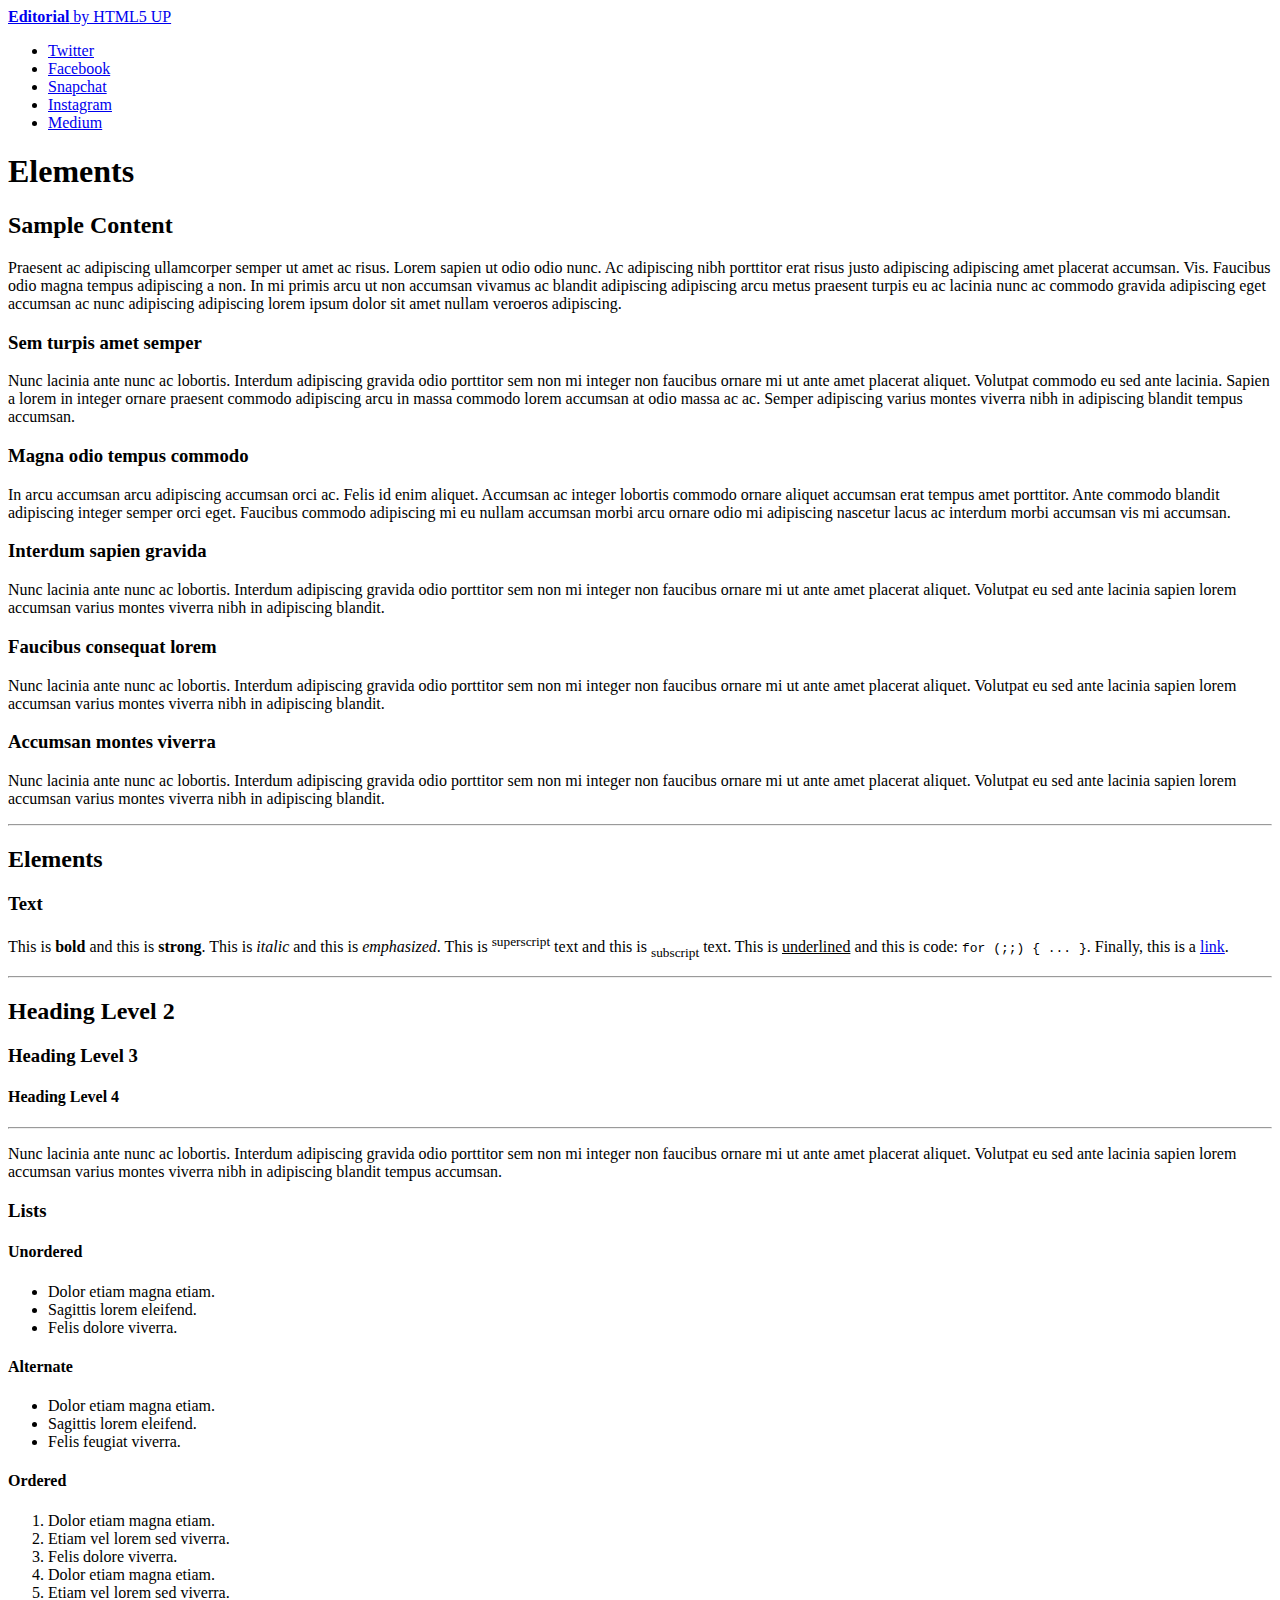
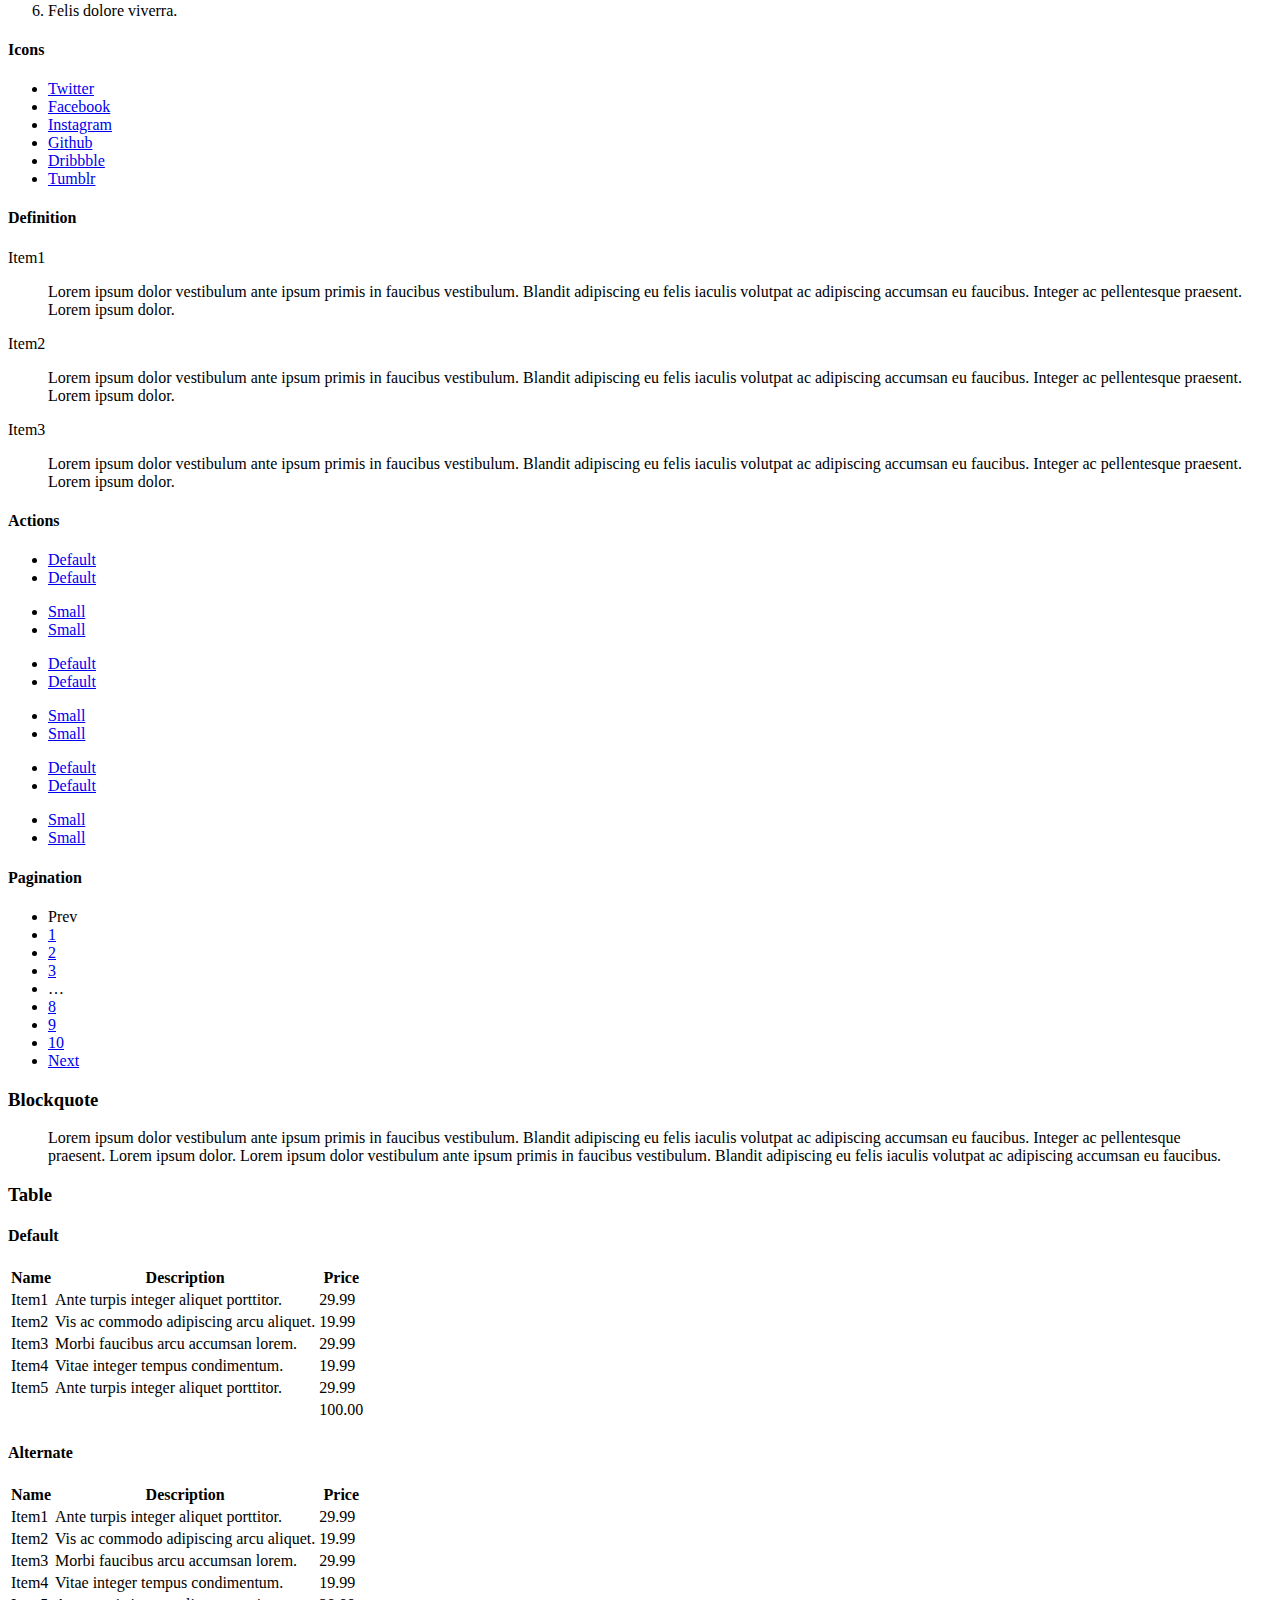
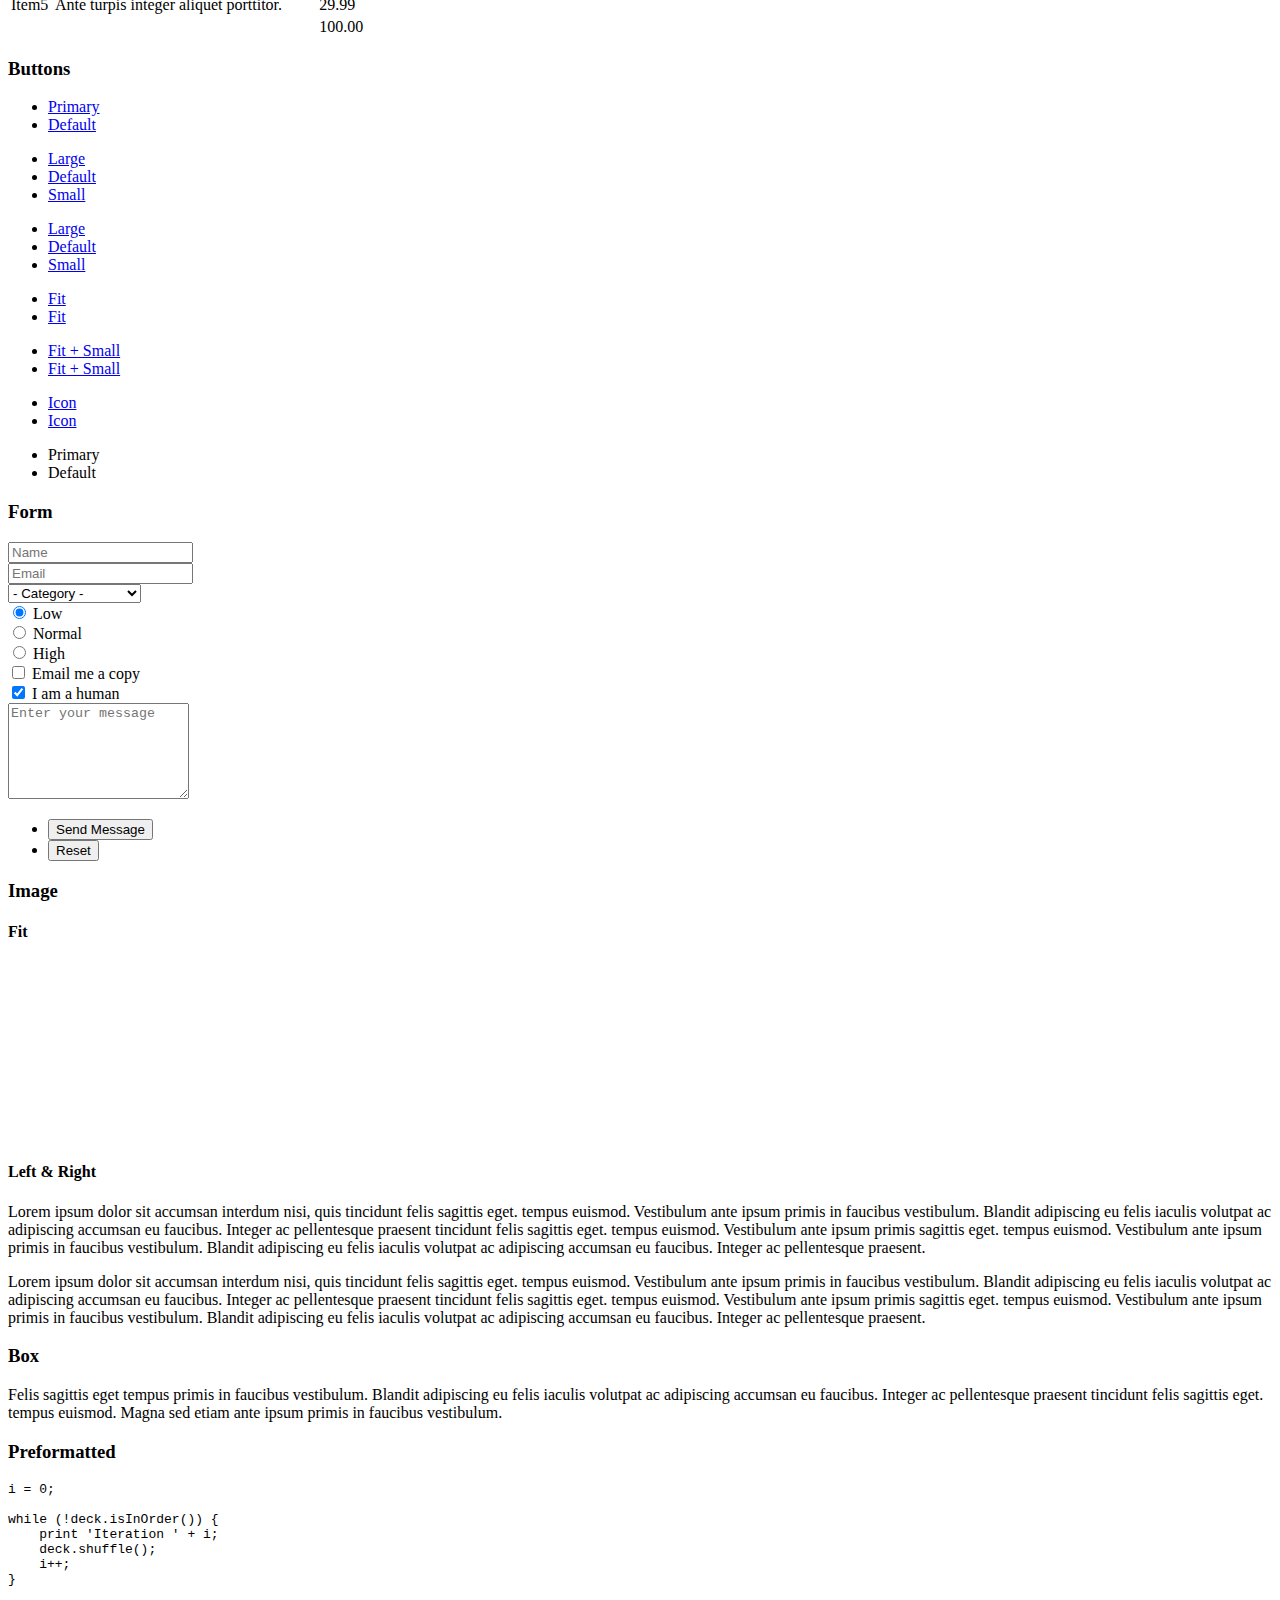
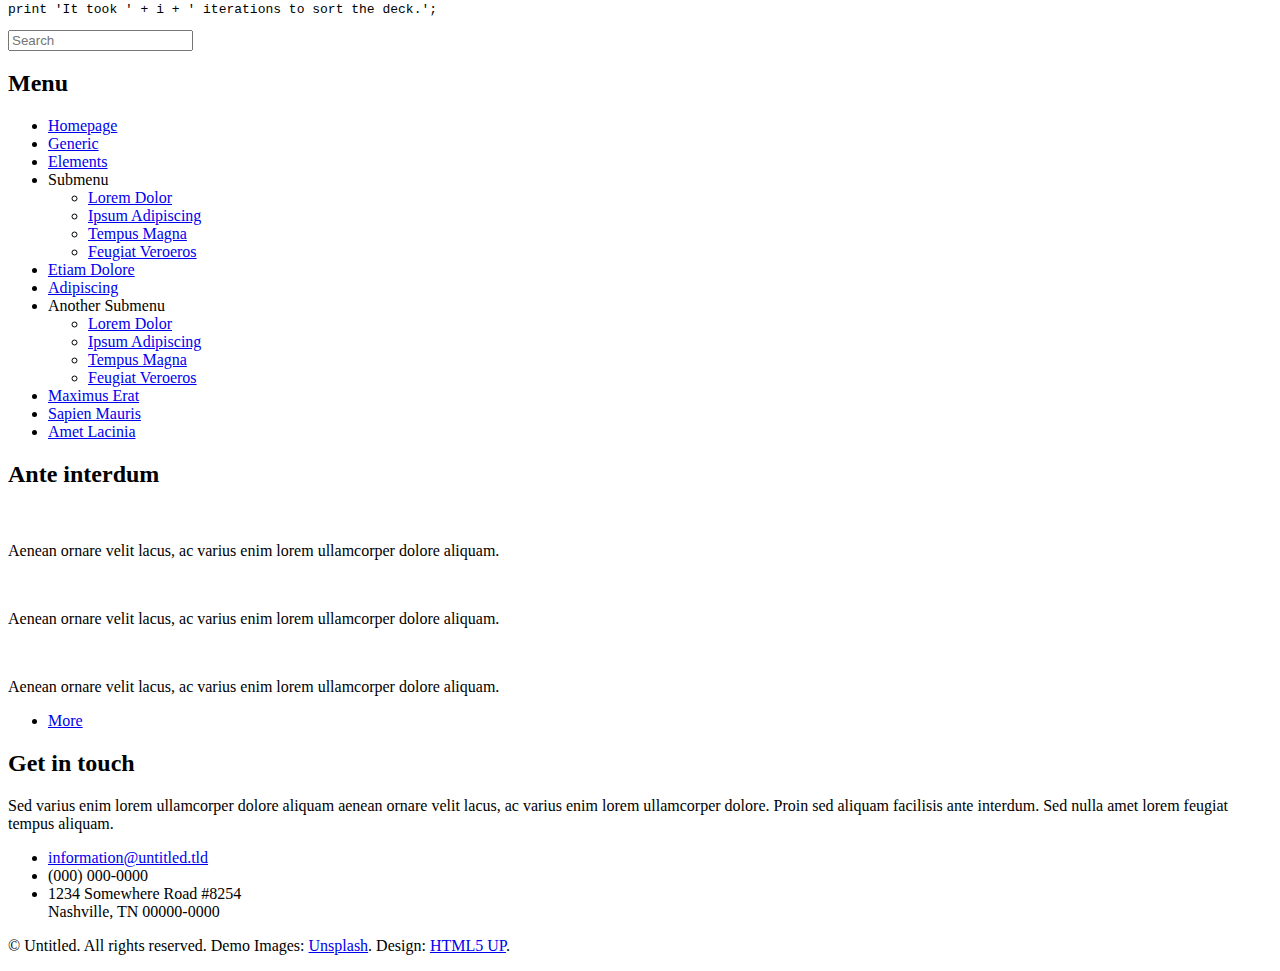
==== elements.html @ 97babd7b "Add files via upload" ====
<!DOCTYPE HTML>
<!--
	Editorial by HTML5 UP
	html5up.net | @ajlkn
	Free for personal and commercial use under the CCA 3.0 license (html5up.net/license)
-->
<html>
	<head>
		<title>Elements - Editorial by HTML5 UP</title>
		<meta charset="utf-8" />
		<meta name="viewport" content="width=device-width, initial-scale=1, user-scalable=no" />
		<link rel="stylesheet" href="assets/css/main.css" />
	</head>
	<body class="is-preload">

		<!-- Wrapper -->
			<div id="wrapper">

				<!-- Main -->
					<div id="main">
						<div class="inner">

							<!-- Header -->
								<header id="header">
									<a href="index.html" class="logo"><strong>Editorial</strong> by HTML5 UP</a>
									<ul class="icons">
										<li><a href="#" class="icon brands fa-twitter"><span class="label">Twitter</span></a></li>
										<li><a href="#" class="icon brands fa-facebook-f"><span class="label">Facebook</span></a></li>
										<li><a href="#" class="icon brands fa-snapchat-ghost"><span class="label">Snapchat</span></a></li>
										<li><a href="#" class="icon brands fa-instagram"><span class="label">Instagram</span></a></li>
										<li><a href="#" class="icon brands fa-medium-m"><span class="label">Medium</span></a></li>
									</ul>
								</header>

							<!-- Content -->
								<section>
									<header class="main">
										<h1>Elements</h1>
									</header>

									<!-- Content -->
										<h2 id="content">Sample Content</h2>
										<p>Praesent ac adipiscing ullamcorper semper ut amet ac risus. Lorem sapien ut odio odio nunc. Ac adipiscing nibh porttitor erat risus justo adipiscing adipiscing amet placerat accumsan. Vis. Faucibus odio magna tempus adipiscing a non. In mi primis arcu ut non accumsan vivamus ac blandit adipiscing adipiscing arcu metus praesent turpis eu ac lacinia nunc ac commodo gravida adipiscing eget accumsan ac nunc adipiscing adipiscing lorem ipsum dolor sit amet nullam veroeros adipiscing.</p>
										<div class="row">
											<div class="col-6 col-12-small">
												<h3>Sem turpis amet semper</h3>
												<p>Nunc lacinia ante nunc ac lobortis. Interdum adipiscing gravida odio porttitor sem non mi integer non faucibus ornare mi ut ante amet placerat aliquet. Volutpat commodo eu sed ante lacinia. Sapien a lorem in integer ornare praesent commodo adipiscing arcu in massa commodo lorem accumsan at odio massa ac ac. Semper adipiscing varius montes viverra nibh in adipiscing blandit tempus accumsan.</p>
											</div>
											<div class="col-6 col-12-small">
												<h3>Magna odio tempus commodo</h3>
												<p>In arcu accumsan arcu adipiscing accumsan orci ac. Felis id enim aliquet. Accumsan ac integer lobortis commodo ornare aliquet accumsan erat tempus amet porttitor. Ante commodo blandit adipiscing integer semper orci eget. Faucibus commodo adipiscing mi eu nullam accumsan morbi arcu ornare odio mi adipiscing nascetur lacus ac interdum morbi accumsan vis mi accumsan.</p>
											</div>
											<!-- Break -->
											<div class="col-4 col-12-medium">
												<h3>Interdum sapien gravida</h3>
												<p>Nunc lacinia ante nunc ac lobortis. Interdum adipiscing gravida odio porttitor sem non mi integer non faucibus ornare mi ut ante amet placerat aliquet. Volutpat eu sed ante lacinia sapien lorem accumsan varius montes viverra nibh in adipiscing blandit.</p>
											</div>
											<div class="col-4 col-12-medium">
												<h3>Faucibus consequat lorem</h3>
												<p>Nunc lacinia ante nunc ac lobortis. Interdum adipiscing gravida odio porttitor sem non mi integer non faucibus ornare mi ut ante amet placerat aliquet. Volutpat eu sed ante lacinia sapien lorem accumsan varius montes viverra nibh in adipiscing blandit.</p>
											</div>
											<div class="col-4 col-12-medium">
												<h3>Accumsan montes viverra</h3>
												<p>Nunc lacinia ante nunc ac lobortis. Interdum adipiscing gravida odio porttitor sem non mi integer non faucibus ornare mi ut ante amet placerat aliquet. Volutpat eu sed ante lacinia sapien lorem accumsan varius montes viverra nibh in adipiscing blandit.</p>
											</div>
										</div>

									<hr class="major" />

									<!-- Elements -->
										<h2 id="elements">Elements</h2>
										<div class="row gtr-200">
											<div class="col-6 col-12-medium">

												<!-- Text stuff -->
													<h3>Text</h3>
													<p>This is <b>bold</b> and this is <strong>strong</strong>. This is <i>italic</i> and this is <em>emphasized</em>.
													This is <sup>superscript</sup> text and this is <sub>subscript</sub> text.
													This is <u>underlined</u> and this is code: <code>for (;;) { ... }</code>.
													Finally, this is a <a href="#">link</a>.</p>
													<hr />
													<h2>Heading Level 2</h2>
													<h3>Heading Level 3</h3>
													<h4>Heading Level 4</h4>
													<hr />
													<p>Nunc lacinia ante nunc ac lobortis. Interdum adipiscing gravida odio porttitor sem non mi integer non faucibus ornare mi ut ante amet placerat aliquet. Volutpat eu sed ante lacinia sapien lorem accumsan varius montes viverra nibh in adipiscing blandit tempus accumsan.</p>

												<!-- Lists -->
													<h3>Lists</h3>
													<div class="row">
														<div class="col-6 col-12-small">

															<h4>Unordered</h4>
															<ul>
																<li>Dolor etiam magna etiam.</li>
																<li>Sagittis lorem eleifend.</li>
																<li>Felis dolore viverra.</li>
															</ul>

															<h4>Alternate</h4>
															<ul class="alt">
																<li>Dolor etiam magna etiam.</li>
																<li>Sagittis lorem eleifend.</li>
																<li>Felis feugiat viverra.</li>
															</ul>

														</div>
														<div class="col-6 col-12-small">

															<h4>Ordered</h4>
															<ol>
																<li>Dolor etiam magna etiam.</li>
																<li>Etiam vel lorem sed viverra.</li>
																<li>Felis dolore viverra.</li>
																<li>Dolor etiam magna etiam.</li>
																<li>Etiam vel lorem sed viverra.</li>
																<li>Felis dolore viverra.</li>
															</ol>

															<h4>Icons</h4>
															<ul class="icons">
																<li><a href="#" class="icon brands fa-twitter"><span class="label">Twitter</span></a></li>
																<li><a href="#" class="icon brands fa-facebook-f"><span class="label">Facebook</span></a></li>
																<li><a href="#" class="icon brands fa-instagram"><span class="label">Instagram</span></a></li>
																<li><a href="#" class="icon brands fa-github"><span class="label">Github</span></a></li>
																<li><a href="#" class="icon brands fa-dribbble"><span class="label">Dribbble</span></a></li>
																<li><a href="#" class="icon brands fa-tumblr"><span class="label">Tumblr</span></a></li>
															</ul>

														</div>
													</div>
													<h4>Definition</h4>
													<dl>
														<dt>Item1</dt>
														<dd>
															<p>Lorem ipsum dolor vestibulum ante ipsum primis in faucibus vestibulum. Blandit adipiscing eu felis iaculis volutpat ac adipiscing accumsan eu faucibus. Integer ac pellentesque praesent. Lorem ipsum dolor.</p>
														</dd>
														<dt>Item2</dt>
														<dd>
															<p>Lorem ipsum dolor vestibulum ante ipsum primis in faucibus vestibulum. Blandit adipiscing eu felis iaculis volutpat ac adipiscing accumsan eu faucibus. Integer ac pellentesque praesent. Lorem ipsum dolor.</p>
														</dd>
														<dt>Item3</dt>
														<dd>
															<p>Lorem ipsum dolor vestibulum ante ipsum primis in faucibus vestibulum. Blandit adipiscing eu felis iaculis volutpat ac adipiscing accumsan eu faucibus. Integer ac pellentesque praesent. Lorem ipsum dolor.</p>
														</dd>
													</dl>

													<h4>Actions</h4>
													<ul class="actions">
														<li><a href="#" class="button primary">Default</a></li>
														<li><a href="#" class="button">Default</a></li>
													</ul>
													<ul class="actions small">
														<li><a href="#" class="button primary small">Small</a></li>
														<li><a href="#" class="button small">Small</a></li>
													</ul>
													<div class="row">
														<div class="col-6 col-12-small">
															<ul class="actions stacked">
																<li><a href="#" class="button primary">Default</a></li>
																<li><a href="#" class="button">Default</a></li>
															</ul>
														</div>
														<div class="col-6 col-12-small">
															<ul class="actions stacked">
																<li><a href="#" class="button primary small">Small</a></li>
																<li><a href="#" class="button small">Small</a></li>
															</ul>
														</div>
														<div class="col-6 col-12-small">
															<ul class="actions stacked">
																<li><a href="#" class="button primary fit">Default</a></li>
																<li><a href="#" class="button fit">Default</a></li>
															</ul>
														</div>
														<div class="col-6 col-12-small">
															<ul class="actions stacked">
																<li><a href="#" class="button primary small fit">Small</a></li>
																<li><a href="#" class="button small fit">Small</a></li>
															</ul>
														</div>
													</div>

													<h4>Pagination</h4>
													<ul class="pagination">
														<li><span class="button disabled">Prev</span></li>
														<li><a href="#" class="page active">1</a></li>
														<li><a href="#" class="page">2</a></li>
														<li><a href="#" class="page">3</a></li>
														<li><span>&hellip;</span></li>
														<li><a href="#" class="page">8</a></li>
														<li><a href="#" class="page">9</a></li>
														<li><a href="#" class="page">10</a></li>
														<li><a href="#" class="button">Next</a></li>
													</ul>

												<!-- Blockquote -->
													<h3>Blockquote</h3>
													<blockquote>Lorem ipsum dolor vestibulum ante ipsum primis in faucibus vestibulum. Blandit adipiscing eu felis iaculis volutpat ac adipiscing accumsan eu faucibus. Integer ac pellentesque praesent. Lorem ipsum dolor. Lorem ipsum dolor vestibulum ante ipsum primis in faucibus vestibulum. Blandit adipiscing eu felis iaculis volutpat ac adipiscing accumsan eu faucibus.</blockquote>

												<!-- Table -->
													<h3>Table</h3>

													<h4>Default</h4>
													<div class="table-wrapper">
														<table>
															<thead>
																<tr>
																	<th>Name</th>
																	<th>Description</th>
																	<th>Price</th>
																</tr>
															</thead>
															<tbody>
																<tr>
																	<td>Item1</td>
																	<td>Ante turpis integer aliquet porttitor.</td>
																	<td>29.99</td>
																</tr>
																<tr>
																	<td>Item2</td>
																	<td>Vis ac commodo adipiscing arcu aliquet.</td>
																	<td>19.99</td>
																</tr>
																<tr>
																	<td>Item3</td>
																	<td> Morbi faucibus arcu accumsan lorem.</td>
																	<td>29.99</td>
																</tr>
																<tr>
																	<td>Item4</td>
																	<td>Vitae integer tempus condimentum.</td>
																	<td>19.99</td>
																</tr>
																<tr>
																	<td>Item5</td>
																	<td>Ante turpis integer aliquet porttitor.</td>
																	<td>29.99</td>
																</tr>
															</tbody>
															<tfoot>
																<tr>
																	<td colspan="2"></td>
																	<td>100.00</td>
																</tr>
															</tfoot>
														</table>
													</div>

													<h4>Alternate</h4>
													<div class="table-wrapper">
														<table class="alt">
															<thead>
																<tr>
																	<th>Name</th>
																	<th>Description</th>
																	<th>Price</th>
																</tr>
															</thead>
															<tbody>
																<tr>
																	<td>Item1</td>
																	<td>Ante turpis integer aliquet porttitor.</td>
																	<td>29.99</td>
																</tr>
																<tr>
																	<td>Item2</td>
																	<td>Vis ac commodo adipiscing arcu aliquet.</td>
																	<td>19.99</td>
																</tr>
																<tr>
																	<td>Item3</td>
																	<td> Morbi faucibus arcu accumsan lorem.</td>
																	<td>29.99</td>
																</tr>
																<tr>
																	<td>Item4</td>
																	<td>Vitae integer tempus condimentum.</td>
																	<td>19.99</td>
																</tr>
																<tr>
																	<td>Item5</td>
																	<td>Ante turpis integer aliquet porttitor.</td>
																	<td>29.99</td>
																</tr>
															</tbody>
															<tfoot>
																<tr>
																	<td colspan="2"></td>
																	<td>100.00</td>
																</tr>
															</tfoot>
														</table>
													</div>

											</div>
											<div class="col-6 col-12-medium">

												<!-- Buttons -->
													<h3>Buttons</h3>
													<ul class="actions">
														<li><a href="#" class="button primary">Primary</a></li>
														<li><a href="#" class="button">Default</a></li>
													</ul>
													<ul class="actions">
														<li><a href="#" class="button large">Large</a></li>
														<li><a href="#" class="button">Default</a></li>
														<li><a href="#" class="button small">Small</a></li>
													</ul>
													<ul class="actions">
														<li><a href="#" class="button primary large">Large</a></li>
														<li><a href="#" class="button primary">Default</a></li>
														<li><a href="#" class="button primary small">Small</a></li>
													</ul>
													<ul class="actions fit">
														<li><a href="#" class="button primary fit">Fit</a></li>
														<li><a href="#" class="button fit">Fit</a></li>
													</ul>
													<ul class="actions fit small">
														<li><a href="#" class="button primary fit small">Fit + Small</a></li>
														<li><a href="#" class="button fit small">Fit + Small</a></li>
													</ul>
													<ul class="actions">
														<li><a href="#" class="button primary icon solid fa-search">Icon</a></li>
														<li><a href="#" class="button icon solid fa-download">Icon</a></li>
													</ul>
													<ul class="actions">
														<li><span class="button primary disabled">Primary</span></li>
														<li><span class="button disabled">Default</span></li>
													</ul>

												<!-- Form -->
													<h3>Form</h3>

													<form method="post" action="#">
														<div class="row gtr-uniform">
															<div class="col-6 col-12-xsmall">
																<input type="text" name="demo-name" id="demo-name" value="" placeholder="Name" />
															</div>
															<div class="col-6 col-12-xsmall">
																<input type="email" name="demo-email" id="demo-email" value="" placeholder="Email" />
															</div>
															<!-- Break -->
															<div class="col-12">
																<select name="demo-category" id="demo-category">
																	<option value="">- Category -</option>
																	<option value="1">Manufacturing</option>
																	<option value="1">Shipping</option>
																	<option value="1">Administration</option>
																	<option value="1">Human Resources</option>
																</select>
															</div>
															<!-- Break -->
															<div class="col-4 col-12-small">
																<input type="radio" id="demo-priority-low" name="demo-priority" checked>
																<label for="demo-priority-low">Low</label>
															</div>
															<div class="col-4 col-12-small">
																<input type="radio" id="demo-priority-normal" name="demo-priority">
																<label for="demo-priority-normal">Normal</label>
															</div>
															<div class="col-4 col-12-small">
																<input type="radio" id="demo-priority-high" name="demo-priority">
																<label for="demo-priority-high">High</label>
															</div>
															<!-- Break -->
															<div class="col-6 col-12-small">
																<input type="checkbox" id="demo-copy" name="demo-copy">
																<label for="demo-copy">Email me a copy</label>
															</div>
															<div class="col-6 col-12-small">
																<input type="checkbox" id="demo-human" name="demo-human" checked>
																<label for="demo-human">I am a human</label>
															</div>
															<!-- Break -->
															<div class="col-12">
																<textarea name="demo-message" id="demo-message" placeholder="Enter your message" rows="6"></textarea>
															</div>
															<!-- Break -->
															<div class="col-12">
																<ul class="actions">
																	<li><input type="submit" value="Send Message" class="primary" /></li>
																	<li><input type="reset" value="Reset" /></li>
																</ul>
															</div>
														</div>
													</form>

												<!-- Image -->
													<h3>Image</h3>

													<h4>Fit</h4>
													<span class="image fit"><img src="images/pic11.jpg" alt="" /></span>
													<div class="box alt">
														<div class="row gtr-50 gtr-uniform">
															<div class="col-4"><span class="image fit"><img src="images/pic01.jpg" alt="" /></span></div>
															<div class="col-4"><span class="image fit"><img src="images/pic02.jpg" alt="" /></span></div>
															<div class="col-4"><span class="image fit"><img src="images/pic03.jpg" alt="" /></span></div>
															<!-- Break -->
															<div class="col-4"><span class="image fit"><img src="images/pic03.jpg" alt="" /></span></div>
															<div class="col-4"><span class="image fit"><img src="images/pic01.jpg" alt="" /></span></div>
															<div class="col-4"><span class="image fit"><img src="images/pic02.jpg" alt="" /></span></div>
															<!-- Break -->
															<div class="col-4"><span class="image fit"><img src="images/pic02.jpg" alt="" /></span></div>
															<div class="col-4"><span class="image fit"><img src="images/pic03.jpg" alt="" /></span></div>
															<div class="col-4"><span class="image fit"><img src="images/pic01.jpg" alt="" /></span></div>
														</div>
													</div>

													<h4>Left &amp; Right</h4>
													<p><span class="image left"><img src="images/pic01.jpg" alt="" /></span>Lorem ipsum dolor sit accumsan interdum nisi, quis tincidunt felis sagittis eget. tempus euismod. Vestibulum ante ipsum primis in faucibus vestibulum. Blandit adipiscing eu felis iaculis volutpat ac adipiscing accumsan eu faucibus. Integer ac pellentesque praesent tincidunt felis sagittis eget. tempus euismod. Vestibulum ante ipsum primis sagittis eget. tempus euismod. Vestibulum ante ipsum primis in faucibus vestibulum. Blandit adipiscing eu felis iaculis volutpat ac adipiscing accumsan eu faucibus. Integer ac pellentesque praesent.</p>
													<p><span class="image right"><img src="images/pic02.jpg" alt="" /></span>Lorem ipsum dolor sit accumsan interdum nisi, quis tincidunt felis sagittis eget. tempus euismod. Vestibulum ante ipsum primis in faucibus vestibulum. Blandit adipiscing eu felis iaculis volutpat ac adipiscing accumsan eu faucibus. Integer ac pellentesque praesent tincidunt felis sagittis eget. tempus euismod. Vestibulum ante ipsum primis sagittis eget. tempus euismod. Vestibulum ante ipsum primis in faucibus vestibulum. Blandit adipiscing eu felis iaculis volutpat ac adipiscing accumsan eu faucibus. Integer ac pellentesque praesent.</p>

												<!-- Box -->
													<h3>Box</h3>
													<div class="box">
														<p>Felis sagittis eget tempus primis in faucibus vestibulum. Blandit adipiscing eu felis iaculis volutpat ac adipiscing accumsan eu faucibus. Integer ac pellentesque praesent tincidunt felis sagittis eget. tempus euismod. Magna sed etiam ante ipsum primis in faucibus vestibulum.</p>
													</div>

												<!-- Preformatted Code -->
													<h3>Preformatted</h3>
													<pre><code>i = 0;

while (!deck.isInOrder()) {
    print 'Iteration ' + i;
    deck.shuffle();
    i++;
}

print 'It took ' + i + ' iterations to sort the deck.';
</code></pre>

											</div>
										</div>

								</section>

						</div>
					</div>

				<!-- Sidebar -->
					<div id="sidebar">
						<div class="inner">

							<!-- Search -->
								<section id="search" class="alt">
									<form method="post" action="#">
										<input type="text" name="query" id="query" placeholder="Search" />
									</form>
								</section>

							<!-- Menu -->
								<nav id="menu">
									<header class="major">
										<h2>Menu</h2>
									</header>
									<ul>
										<li><a href="index.html">Homepage</a></li>
										<li><a href="generic.html">Generic</a></li>
										<li><a href="elements.html">Elements</a></li>
										<li>
											<span class="opener">Submenu</span>
											<ul>
												<li><a href="#">Lorem Dolor</a></li>
												<li><a href="#">Ipsum Adipiscing</a></li>
												<li><a href="#">Tempus Magna</a></li>
												<li><a href="#">Feugiat Veroeros</a></li>
											</ul>
										</li>
										<li><a href="#">Etiam Dolore</a></li>
										<li><a href="#">Adipiscing</a></li>
										<li>
											<span class="opener">Another Submenu</span>
											<ul>
												<li><a href="#">Lorem Dolor</a></li>
												<li><a href="#">Ipsum Adipiscing</a></li>
												<li><a href="#">Tempus Magna</a></li>
												<li><a href="#">Feugiat Veroeros</a></li>
											</ul>
										</li>
										<li><a href="#">Maximus Erat</a></li>
										<li><a href="#">Sapien Mauris</a></li>
										<li><a href="#">Amet Lacinia</a></li>
									</ul>
								</nav>

							<!-- Section -->
								<section>
									<header class="major">
										<h2>Ante interdum</h2>
									</header>
									<div class="mini-posts">
										<article>
											<a href="#" class="image"><img src="images/pic07.jpg" alt="" /></a>
											<p>Aenean ornare velit lacus, ac varius enim lorem ullamcorper dolore aliquam.</p>
										</article>
										<article>
											<a href="#" class="image"><img src="images/pic08.jpg" alt="" /></a>
											<p>Aenean ornare velit lacus, ac varius enim lorem ullamcorper dolore aliquam.</p>
										</article>
										<article>
											<a href="#" class="image"><img src="images/pic09.jpg" alt="" /></a>
											<p>Aenean ornare velit lacus, ac varius enim lorem ullamcorper dolore aliquam.</p>
										</article>
									</div>
									<ul class="actions">
										<li><a href="#" class="button">More</a></li>
									</ul>
								</section>

							<!-- Section -->
								<section>
									<header class="major">
										<h2>Get in touch</h2>
									</header>
									<p>Sed varius enim lorem ullamcorper dolore aliquam aenean ornare velit lacus, ac varius enim lorem ullamcorper dolore. Proin sed aliquam facilisis ante interdum. Sed nulla amet lorem feugiat tempus aliquam.</p>
									<ul class="contact">
										<li class="icon solid fa-envelope"><a href="#">information@untitled.tld</a></li>
										<li class="icon solid fa-phone">(000) 000-0000</li>
										<li class="icon solid fa-home">1234 Somewhere Road #8254<br />
										Nashville, TN 00000-0000</li>
									</ul>
								</section>

							<!-- Footer -->
								<footer id="footer">
									<p class="copyright">&copy; Untitled. All rights reserved. Demo Images: <a href="https://unsplash.com">Unsplash</a>. Design: <a href="https://html5up.net">HTML5 UP</a>.</p>
								</footer>

						</div>
					</div>

			</div>

		<!-- Scripts -->
			<script src="assets/js/jquery.min.js"></script>
			<script src="assets/js/browser.min.js"></script>
			<script src="assets/js/breakpoints.min.js"></script>
			<script src="assets/js/util.js"></script>
			<script src="assets/js/main.js"></script>

	</body>
</html>
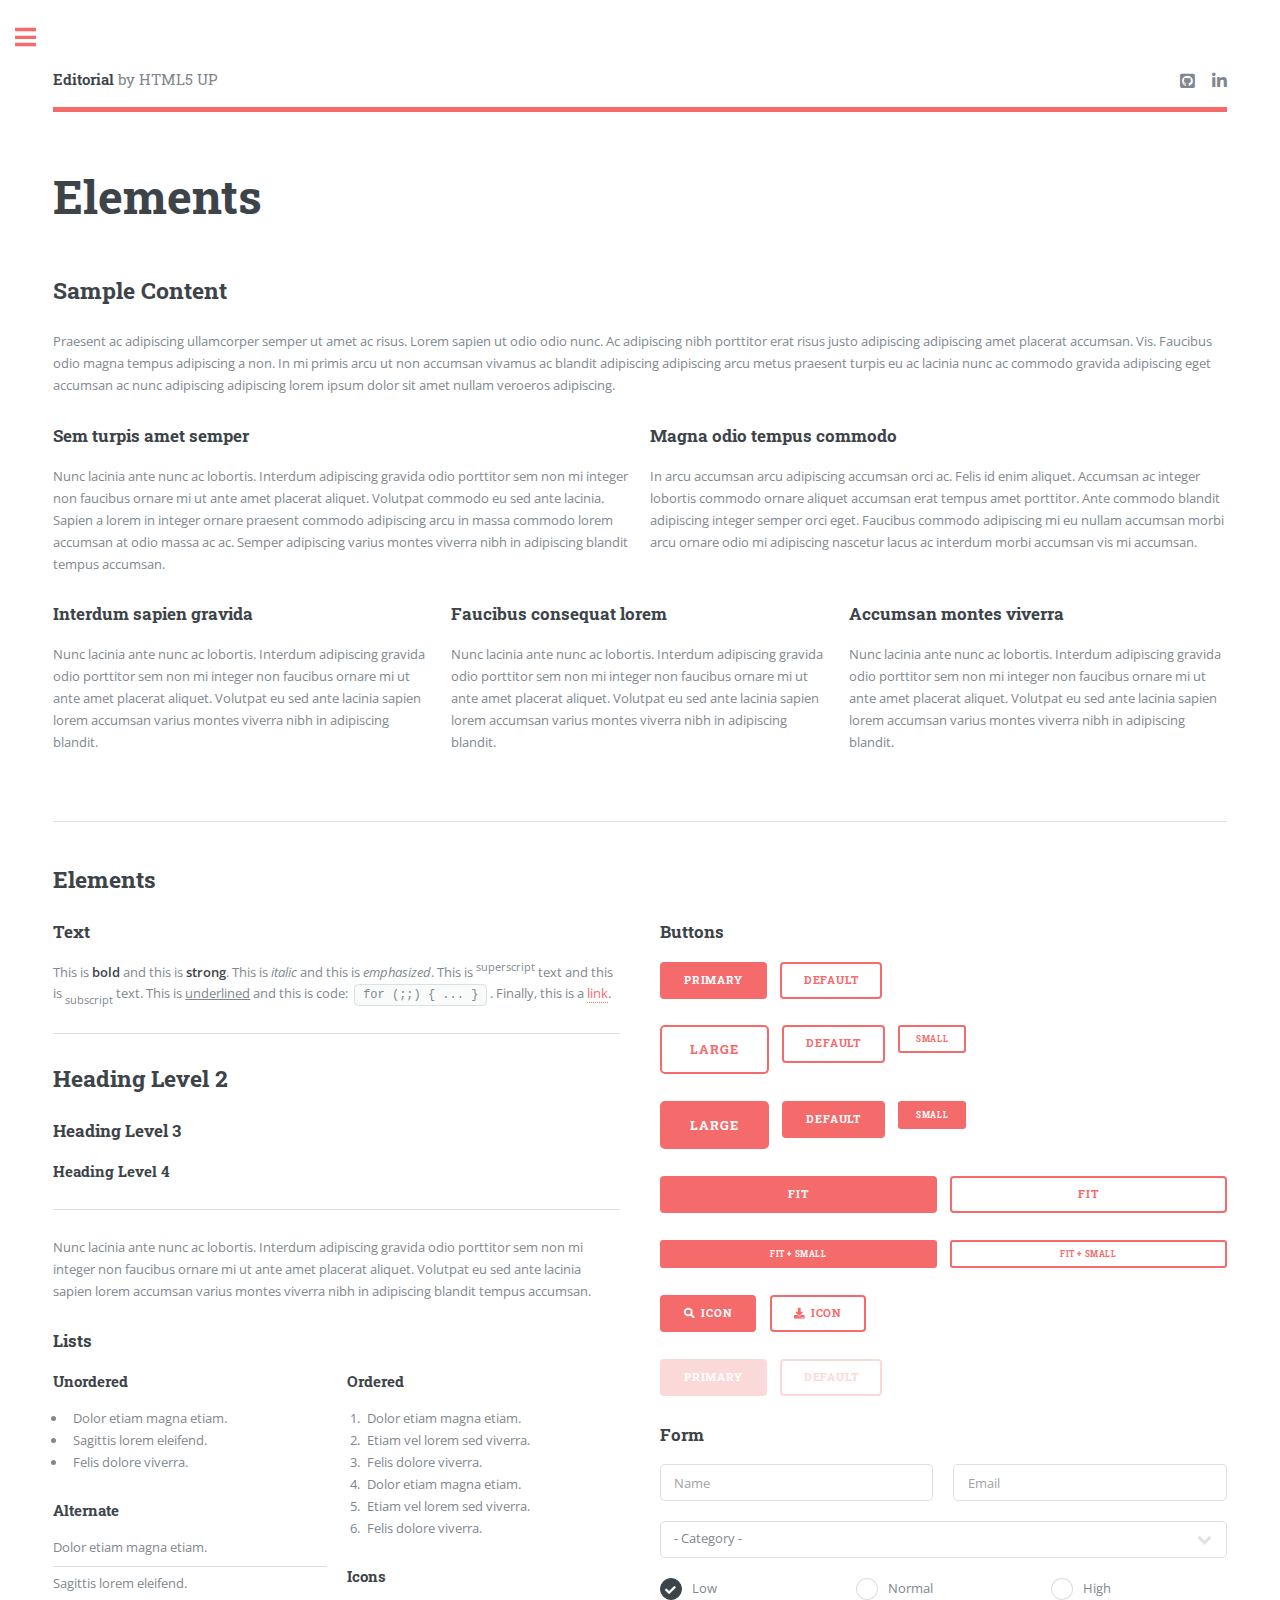
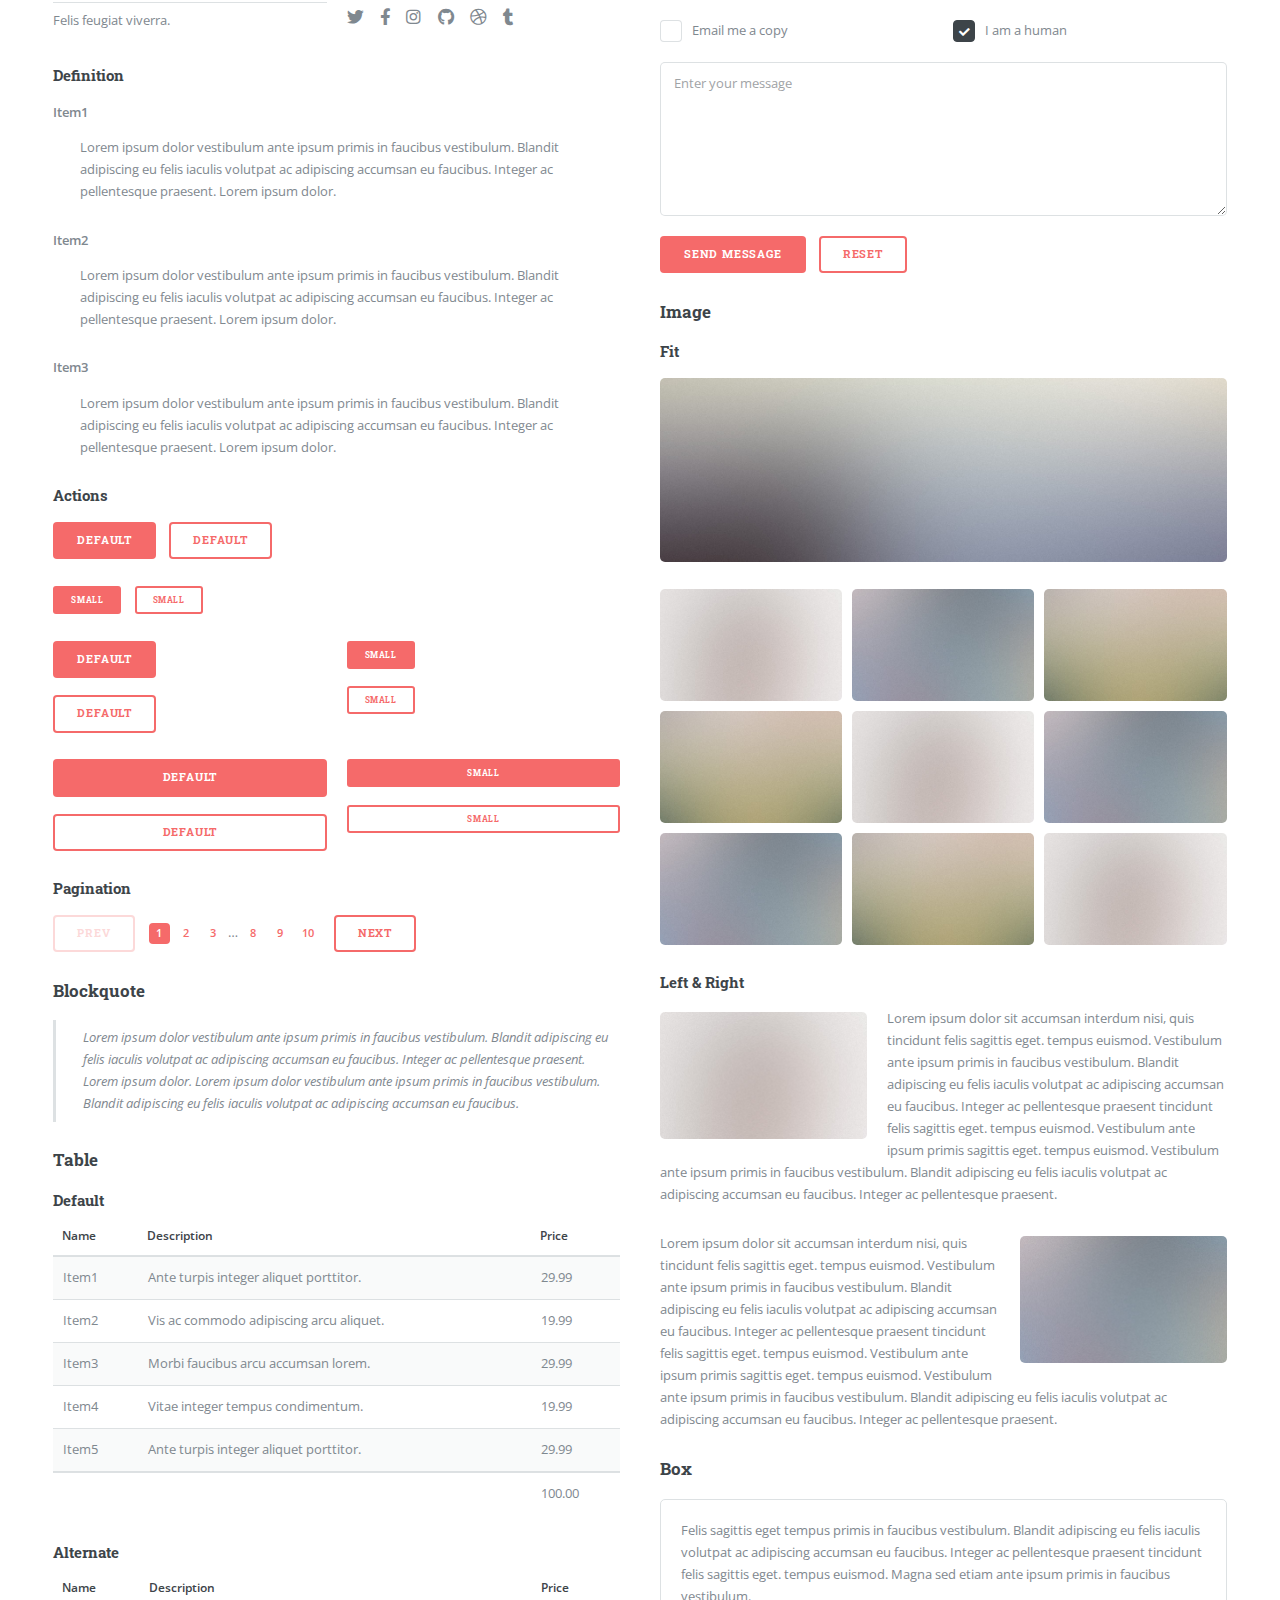
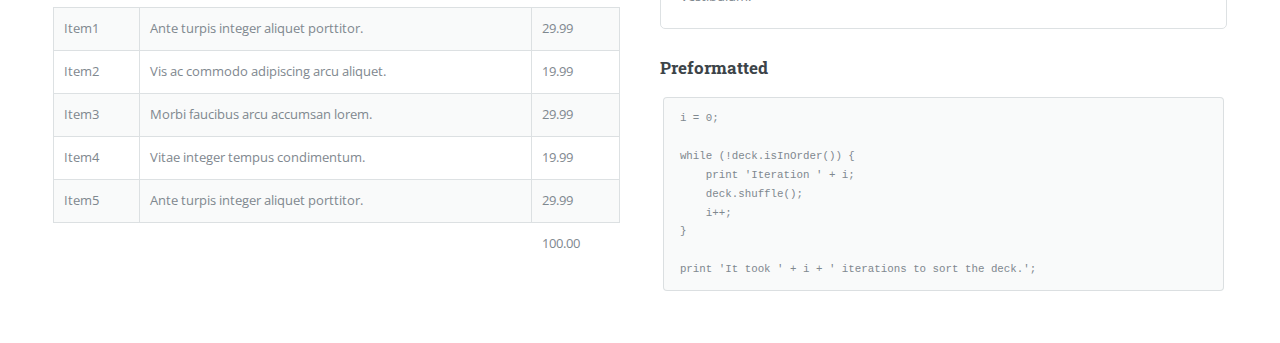
==== commit 12ebeb76: "Update portfolio - add pic, add projects" ====
--- a/elements.html
+++ b/elements.html
@@ -24,11 +24,13 @@
 								<header id="header">
 									<a href="index.html" class="logo"><strong>Editorial</strong> by HTML5 UP</a>
 									<ul class="icons">
-										<li><a href="#" class="icon brands fa-twitter"><span class="label">Twitter</span></a></li>
-										<li><a href="#" class="icon brands fa-facebook-f"><span class="label">Facebook</span></a></li>
-										<li><a href="#" class="icon brands fa-snapchat-ghost"><span class="label">Snapchat</span></a></li>
-										<li><a href="#" class="icon brands fa-instagram"><span class="label">Instagram</span></a></li>
-										<li><a href="#" class="icon brands fa-medium-m"><span class="label">Medium</span></a></li>
+										<!-- <li><a href="#" class="icon brands fa-twitter"><span class="label">Twitter</span></a></li> -->
+										<!-- <li><a href="#" class="icon brands fa-facebook-f"><span class="label">Facebook</span></a></li> -->
+										<!-- <li><a href="#" class="icon brands fa-snapchat-ghost"><span class="label">Snapchat</span></a></li> -->
+										<!-- <li><a href="#" class="icon brands fa-instagram"><span class="label">Instagram</span></a></li> -->
+										<li><a href="https://github.com/nikitachaudharicodes" class="icon brands fa-github-square"><span class="label">Github</span></a></li>
+										<li><a href="https://www.linkedin.com/in/nikotscha/" class="icon brands fa-linkedin-in"><span class="label">Linkedin</span></a></li>
+
 									</ul>
 								</header>
 
--- a/assets/css/main.css
+++ b/assets/css/main.css
@@ -0,0 +1,2274 @@
+@import url(fontawesome-all.min.css);
+@import url("https://fonts.googleapis.com/css?family=Open+Sans:400,600,400italic,600italic|Roboto+Slab:400,700");
+/*
+	Editorial by HTML5 UP
+	html5up.net | @ajlkn
+	Free for personal and commercial use under the CCA 3.0 license (html5up.net/license)
+*/
+html, body, div, span, applet, object,
+iframe, h1, h2, h3, h4, h5, h6, p, blockquote,
+pre, a, abbr, acronym, address, big, cite,
+code, del, dfn, em, img, ins, kbd, q, s, samp,
+small, strike, strong, sub, sup, tt, var, b,
+u, i, center, dl, dt, dd, ol, ul, li, fieldset,
+form, label, legend, table, caption, tbody,
+tfoot, thead, tr, th, td, article, aside,
+canvas, details, embed, figure, figcaption,
+footer, header, hgroup, menu, nav, output, ruby,
+section, summary, time, mark, audio, video {
+  margin: 0;
+  padding: 0;
+  border: 0;
+  font-size: 100%;
+  font: inherit;
+  vertical-align: baseline; }
+
+article, aside, details, figcaption, figure,
+footer, header, hgroup, menu, nav, section {
+  display: block; }
+
+body {
+  line-height: 1; }
+
+ol, ul {
+  list-style: none; }
+
+blockquote, q {
+  quotes: none; }
+  blockquote:before, blockquote:after, q:before, q:after {
+    content: '';
+    content: none; }
+
+table {
+  border-collapse: collapse;
+  border-spacing: 0; }
+
+body {
+  -webkit-text-size-adjust: none; }
+
+mark {
+  background-color: transparent;
+  color: inherit; }
+
+input::-moz-focus-inner {
+  border: 0;
+  padding: 0; }
+
+input, select, textarea {
+  -moz-appearance: none;
+  -webkit-appearance: none;
+  -ms-appearance: none;
+  appearance: none; }
+
+/* Basic */
+@-ms-viewport {
+  width: device-width; }
+
+body {
+  -ms-overflow-style: scrollbar; }
+
+@media screen and (max-width: 480px) {
+  html, body {
+    min-width: 320px; } }
+
+html {
+  box-sizing: border-box; }
+
+*, *:before, *:after {
+  box-sizing: inherit; }
+
+body {
+  background: #ffffff; }
+  body.is-preload *, body.is-preload *:before, body.is-preload *:after, body.is-resizing *, body.is-resizing *:before, body.is-resizing *:after {
+    -moz-animation: none !important;
+    -webkit-animation: none !important;
+    -ms-animation: none !important;
+    animation: none !important;
+    -moz-transition: none !important;
+    -webkit-transition: none !important;
+    -ms-transition: none !important;
+    transition: none !important; }
+
+/* Type */
+body, input, select, textarea {
+  color: #7f888f;
+  font-family: "Open Sans", sans-serif;
+  font-size: 13pt;
+  font-weight: 400;
+  line-height: 1.65; }
+  @media screen and (max-width: 1680px) {
+    body, input, select, textarea {
+      font-size: 11pt; } }
+  @media screen and (max-width: 1280px) {
+    body, input, select, textarea {
+      font-size: 10pt; } }
+  @media screen and (max-width: 360px) {
+    body, input, select, textarea {
+      font-size: 9pt; } }
+
+a {
+  -moz-transition: color 0.2s ease-in-out, border-bottom-color 0.2s ease-in-out;
+  -webkit-transition: color 0.2s ease-in-out, border-bottom-color 0.2s ease-in-out;
+  -ms-transition: color 0.2s ease-in-out, border-bottom-color 0.2s ease-in-out;
+  transition: color 0.2s ease-in-out, border-bottom-color 0.2s ease-in-out;
+  border-bottom: dotted 1px;
+  color: #f56a6a;
+  text-decoration: none; }
+  a:hover {
+    border-bottom-color: #f56a6a;
+    color: #f56a6a !important; }
+    a:hover strong {
+      color: inherit; }
+
+strong, b {
+  color: #3d4449;
+  font-weight: 600; }
+
+em, i {
+  font-style: italic; }
+
+p {
+  margin: 0 0 2em 0; }
+
+h1, h2, h3, h4, h5, h6 {
+  color: #3d4449;
+  font-family: "Roboto Slab", serif;
+  font-weight: 700;
+  line-height: 1.5;
+  margin: 0 0 1em 0; }
+  h1 a, h2 a, h3 a, h4 a, h5 a, h6 a {
+    color: inherit;
+    text-decoration: none;
+    border-bottom: 0; }
+
+h1 {
+  font-size: 4em;
+  margin: 0 0 0.5em 0;
+  line-height: 1.3; }
+
+h2 {
+  font-size: 1.75em; }
+
+h3 {
+  font-size: 1.25em; }
+
+h4 {
+  font-size: 1.1em; }
+
+h5 {
+  font-size: 0.9em; }
+
+h6 {
+  font-size: 0.7em; }
+
+@media screen and (max-width: 1680px) {
+  h1 {
+    font-size: 3.5em; } }
+
+@media screen and (max-width: 980px) {
+  h1 {
+    font-size: 3.25em; } }
+
+@media screen and (max-width: 736px) {
+  h1 {
+    font-size: 2em;
+    line-height: 1.4; }
+  h2 {
+    font-size: 1.5em; } }
+
+sub {
+  font-size: 0.8em;
+  position: relative;
+  top: 0.5em; }
+
+sup {
+  font-size: 0.8em;
+  position: relative;
+  top: -0.5em; }
+
+blockquote {
+  border-left: solid 3px rgba(210, 215, 217, 0.75);
+  font-style: italic;
+  margin: 0 0 2em 0;
+  padding: 0.5em 0 0.5em 2em; }
+
+code {
+  background: rgba(230, 235, 237, 0.25);
+  border-radius: 0.375em;
+  border: solid 1px rgba(210, 215, 217, 0.75);
+  font-family: "Courier New", monospace;
+  font-size: 0.9em;
+  margin: 0 0.25em;
+  padding: 0.25em 0.65em; }
+
+pre {
+  -webkit-overflow-scrolling: touch;
+  font-family: "Courier New", monospace;
+  font-size: 0.9em;
+  margin: 0 0 2em 0; }
+  pre code {
+    display: block;
+    line-height: 1.75;
+    padding: 1em 1.5em;
+    overflow-x: auto; }
+
+hr {
+  border: 0;
+  border-bottom: solid 1px rgba(210, 215, 217, 0.75);
+  margin: 2em 0; }
+  hr.major {
+    margin: 3em 0; }
+
+.align-left {
+  text-align: left; }
+
+.align-center {
+  text-align: center; }
+
+.align-right {
+  text-align: right; }
+
+/* Row */
+.row {
+  display: flex;
+  flex-wrap: wrap;
+  box-sizing: border-box;
+  align-items: stretch; }
+  .row > * {
+    box-sizing: border-box; }
+  .row.gtr-uniform > * > :last-child {
+    margin-bottom: 0; }
+  .row.aln-left {
+    justify-content: flex-start; }
+  .row.aln-center {
+    justify-content: center; }
+  .row.aln-right {
+    justify-content: flex-end; }
+  .row.aln-top {
+    align-items: flex-start; }
+  .row.aln-middle {
+    align-items: center; }
+  .row.aln-bottom {
+    align-items: flex-end; }
+  .row > .imp {
+    order: -1; }
+  .row > .col-1 {
+    width: 8.33333%; }
+  .row > .off-1 {
+    margin-left: 8.33333%; }
+  .row > .col-2 {
+    width: 16.66667%; }
+  .row > .off-2 {
+    margin-left: 16.66667%; }
+  .row > .col-3 {
+    width: 25%; }
+  .row > .off-3 {
+    margin-left: 25%; }
+  .row > .col-4 {
+    width: 33.33333%; }
+  .row > .off-4 {
+    margin-left: 33.33333%; }
+  .row > .col-5 {
+    width: 41.66667%; }
+  .row > .off-5 {
+    margin-left: 41.66667%; }
+  .row > .col-6 {
+    width: 50%; }
+  .row > .off-6 {
+    margin-left: 50%; }
+  .row > .col-7 {
+    width: 58.33333%; }
+  .row > .off-7 {
+    margin-left: 58.33333%; }
+  .row > .col-8 {
+    width: 66.66667%; }
+  .row > .off-8 {
+    margin-left: 66.66667%; }
+  .row > .col-9 {
+    width: 75%; }
+  .row > .off-9 {
+    margin-left: 75%; }
+  .row > .col-10 {
+    width: 83.33333%; }
+  .row > .off-10 {
+    margin-left: 83.33333%; }
+  .row > .col-11 {
+    width: 91.66667%; }
+  .row > .off-11 {
+    margin-left: 91.66667%; }
+  .row > .col-12 {
+    width: 100%; }
+  .row > .off-12 {
+    margin-left: 100%; }
+  .row.gtr-0 {
+    margin-top: 0;
+    margin-left: 0em; }
+    .row.gtr-0 > * {
+      padding: 0 0 0 0em; }
+    .row.gtr-0.gtr-uniform {
+      margin-top: 0em; }
+      .row.gtr-0.gtr-uniform > * {
+        padding-top: 0em; }
+  .row.gtr-25 {
+    margin-top: 0;
+    margin-left: -0.375em; }
+    .row.gtr-25 > * {
+      padding: 0 0 0 0.375em; }
+    .row.gtr-25.gtr-uniform {
+      margin-top: -0.375em; }
+      .row.gtr-25.gtr-uniform > * {
+        padding-top: 0.375em; }
+  .row.gtr-50 {
+    margin-top: 0;
+    margin-left: -0.75em; }
+    .row.gtr-50 > * {
+      padding: 0 0 0 0.75em; }
+    .row.gtr-50.gtr-uniform {
+      margin-top: -0.75em; }
+      .row.gtr-50.gtr-uniform > * {
+        padding-top: 0.75em; }
+  .row {
+    margin-top: 0;
+    margin-left: -1.5em; }
+    .row > * {
+      padding: 0 0 0 1.5em; }
+    .row.gtr-uniform {
+      margin-top: -1.5em; }
+      .row.gtr-uniform > * {
+        padding-top: 1.5em; }
+  .row.gtr-150 {
+    margin-top: 0;
+    margin-left: -2.25em; }
+    .row.gtr-150 > * {
+      padding: 0 0 0 2.25em; }
+    .row.gtr-150.gtr-uniform {
+      margin-top: -2.25em; }
+      .row.gtr-150.gtr-uniform > * {
+        padding-top: 2.25em; }
+  .row.gtr-200 {
+    margin-top: 0;
+    margin-left: -3em; }
+    .row.gtr-200 > * {
+      padding: 0 0 0 3em; }
+    .row.gtr-200.gtr-uniform {
+      margin-top: -3em; }
+      .row.gtr-200.gtr-uniform > * {
+        padding-top: 3em; }
+  @media screen and (max-width: 1680px) {
+    .row {
+      display: flex;
+      flex-wrap: wrap;
+      box-sizing: border-box;
+      align-items: stretch; }
+      .row > * {
+        box-sizing: border-box; }
+      .row.gtr-uniform > * > :last-child {
+        margin-bottom: 0; }
+      .row.aln-left {
+        justify-content: flex-start; }
+      .row.aln-center {
+        justify-content: center; }
+      .row.aln-right {
+        justify-content: flex-end; }
+      .row.aln-top {
+        align-items: flex-start; }
+      .row.aln-middle {
+        align-items: center; }
+      .row.aln-bottom {
+        align-items: flex-end; }
+      .row > .imp-xlarge {
+        order: -1; }
+      .row > .col-1-xlarge {
+        width: 8.33333%; }
+      .row > .off-1-xlarge {
+        margin-left: 8.33333%; }
+      .row > .col-2-xlarge {
+        width: 16.66667%; }
+      .row > .off-2-xlarge {
+        margin-left: 16.66667%; }
+      .row > .col-3-xlarge {
+        width: 25%; }
+      .row > .off-3-xlarge {
+        margin-left: 25%; }
+      .row > .col-4-xlarge {
+        width: 33.33333%; }
+      .row > .off-4-xlarge {
+        margin-left: 33.33333%; }
+      .row > .col-5-xlarge {
+        width: 41.66667%; }
+      .row > .off-5-xlarge {
+        margin-left: 41.66667%; }
+      .row > .col-6-xlarge {
+        width: 50%; }
+      .row > .off-6-xlarge {
+        margin-left: 50%; }
+      .row > .col-7-xlarge {
+        width: 58.33333%; }
+      .row > .off-7-xlarge {
+        margin-left: 58.33333%; }
+      .row > .col-8-xlarge {
+        width: 66.66667%; }
+      .row > .off-8-xlarge {
+        margin-left: 66.66667%; }
+      .row > .col-9-xlarge {
+        width: 75%; }
+      .row > .off-9-xlarge {
+        margin-left: 75%; }
+      .row > .col-10-xlarge {
+        width: 83.33333%; }
+      .row > .off-10-xlarge {
+        margin-left: 83.33333%; }
+      .row > .col-11-xlarge {
+        width: 91.66667%; }
+      .row > .off-11-xlarge {
+        margin-left: 91.66667%; }
+      .row > .col-12-xlarge {
+        width: 100%; }
+      .row > .off-12-xlarge {
+        margin-left: 100%; }
+      .row.gtr-0 {
+        margin-top: 0;
+        margin-left: 0em; }
+        .row.gtr-0 > * {
+          padding: 0 0 0 0em; }
+        .row.gtr-0.gtr-uniform {
+          margin-top: 0em; }
+          .row.gtr-0.gtr-uniform > * {
+            padding-top: 0em; }
+      .row.gtr-25 {
+        margin-top: 0;
+        margin-left: -0.375em; }
+        .row.gtr-25 > * {
+          padding: 0 0 0 0.375em; }
+        .row.gtr-25.gtr-uniform {
+          margin-top: -0.375em; }
+          .row.gtr-25.gtr-uniform > * {
+            padding-top: 0.375em; }
+      .row.gtr-50 {
+        margin-top: 0;
+        margin-left: -0.75em; }
+        .row.gtr-50 > * {
+          padding: 0 0 0 0.75em; }
+        .row.gtr-50.gtr-uniform {
+          margin-top: -0.75em; }
+          .row.gtr-50.gtr-uniform > * {
+            padding-top: 0.75em; }
+      .row {
+        margin-top: 0;
+        margin-left: -1.5em; }
+        .row > * {
+          padding: 0 0 0 1.5em; }
+        .row.gtr-uniform {
+          margin-top: -1.5em; }
+          .row.gtr-uniform > * {
+            padding-top: 1.5em; }
+      .row.gtr-150 {
+        margin-top: 0;
+        margin-left: -2.25em; }
+        .row.gtr-150 > * {
+          padding: 0 0 0 2.25em; }
+        .row.gtr-150.gtr-uniform {
+          margin-top: -2.25em; }
+          .row.gtr-150.gtr-uniform > * {
+            padding-top: 2.25em; }
+      .row.gtr-200 {
+        margin-top: 0;
+        margin-left: -3em; }
+        .row.gtr-200 > * {
+          padding: 0 0 0 3em; }
+        .row.gtr-200.gtr-uniform {
+          margin-top: -3em; }
+          .row.gtr-200.gtr-uniform > * {
+            padding-top: 3em; } }
+  @media screen and (max-width: 1280px) {
+    .row {
+      display: flex;
+      flex-wrap: wrap;
+      box-sizing: border-box;
+      align-items: stretch; }
+      .row > * {
+        box-sizing: border-box; }
+      .row.gtr-uniform > * > :last-child {
+        margin-bottom: 0; }
+      .row.aln-left {
+        justify-content: flex-start; }
+      .row.aln-center {
+        justify-content: center; }
+      .row.aln-right {
+        justify-content: flex-end; }
+      .row.aln-top {
+        align-items: flex-start; }
+      .row.aln-middle {
+        align-items: center; }
+      .row.aln-bottom {
+        align-items: flex-end; }
+      .row > .imp-large {
+        order: -1; }
+      .row > .col-1-large {
+        width: 8.33333%; }
+      .row > .off-1-large {
+        margin-left: 8.33333%; }
+      .row > .col-2-large {
+        width: 16.66667%; }
+      .row > .off-2-large {
+        margin-left: 16.66667%; }
+      .row > .col-3-large {
+        width: 25%; }
+      .row > .off-3-large {
+        margin-left: 25%; }
+      .row > .col-4-large {
+        width: 33.33333%; }
+      .row > .off-4-large {
+        margin-left: 33.33333%; }
+      .row > .col-5-large {
+        width: 41.66667%; }
+      .row > .off-5-large {
+        margin-left: 41.66667%; }
+      .row > .col-6-large {
+        width: 50%; }
+      .row > .off-6-large {
+        margin-left: 50%; }
+      .row > .col-7-large {
+        width: 58.33333%; }
+      .row > .off-7-large {
+        margin-left: 58.33333%; }
+      .row > .col-8-large {
+        width: 66.66667%; }
+      .row > .off-8-large {
+        margin-left: 66.66667%; }
+      .row > .col-9-large {
+        width: 75%; }
+      .row > .off-9-large {
+        margin-left: 75%; }
+      .row > .col-10-large {
+        width: 83.33333%; }
+      .row > .off-10-large {
+        margin-left: 83.33333%; }
+      .row > .col-11-large {
+        width: 91.66667%; }
+      .row > .off-11-large {
+        margin-left: 91.66667%; }
+      .row > .col-12-large {
+        width: 100%; }
+      .row > .off-12-large {
+        margin-left: 100%; }
+      .row.gtr-0 {
+        margin-top: 0;
+        margin-left: 0em; }
+        .row.gtr-0 > * {
+          padding: 0 0 0 0em; }
+        .row.gtr-0.gtr-uniform {
+          margin-top: 0em; }
+          .row.gtr-0.gtr-uniform > * {
+            padding-top: 0em; }
+      .row.gtr-25 {
+        margin-top: 0;
+        margin-left: -0.375em; }
+        .row.gtr-25 > * {
+          padding: 0 0 0 0.375em; }
+        .row.gtr-25.gtr-uniform {
+          margin-top: -0.375em; }
+          .row.gtr-25.gtr-uniform > * {
+            padding-top: 0.375em; }
+      .row.gtr-50 {
+        margin-top: 0;
+        margin-left: -0.75em; }
+        .row.gtr-50 > * {
+          padding: 0 0 0 0.75em; }
+        .row.gtr-50.gtr-uniform {
+          margin-top: -0.75em; }
+          .row.gtr-50.gtr-uniform > * {
+            padding-top: 0.75em; }
+      .row {
+        margin-top: 0;
+        margin-left: -1.5em; }
+        .row > * {
+          padding: 0 0 0 1.5em; }
+        .row.gtr-uniform {
+          margin-top: -1.5em; }
+          .row.gtr-uniform > * {
+            padding-top: 1.5em; }
+      .row.gtr-150 {
+        margin-top: 0;
+        margin-left: -2.25em; }
+        .row.gtr-150 > * {
+          padding: 0 0 0 2.25em; }
+        .row.gtr-150.gtr-uniform {
+          margin-top: -2.25em; }
+          .row.gtr-150.gtr-uniform > * {
+            padding-top: 2.25em; }
+      .row.gtr-200 {
+        margin-top: 0;
+        margin-left: -3em; }
+        .row.gtr-200 > * {
+          padding: 0 0 0 3em; }
+        .row.gtr-200.gtr-uniform {
+          margin-top: -3em; }
+          .row.gtr-200.gtr-uniform > * {
+            padding-top: 3em; } }
+  @media screen and (max-width: 980px) {
+    .row {
+      display: flex;
+      flex-wrap: wrap;
+      box-sizing: border-box;
+      align-items: stretch; }
+      .row > * {
+        box-sizing: border-box; }
+      .row.gtr-uniform > * > :last-child {
+        margin-bottom: 0; }
+      .row.aln-left {
+        justify-content: flex-start; }
+      .row.aln-center {
+        justify-content: center; }
+      .row.aln-right {
+        justify-content: flex-end; }
+      .row.aln-top {
+        align-items: flex-start; }
+      .row.aln-middle {
+        align-items: center; }
+      .row.aln-bottom {
+        align-items: flex-end; }
+      .row > .imp-medium {
+        order: -1; }
+      .row > .col-1-medium {
+        width: 8.33333%; }
+      .row > .off-1-medium {
+        margin-left: 8.33333%; }
+      .row > .col-2-medium {
+        width: 16.66667%; }
+      .row > .off-2-medium {
+        margin-left: 16.66667%; }
+      .row > .col-3-medium {
+        width: 25%; }
+      .row > .off-3-medium {
+        margin-left: 25%; }
+      .row > .col-4-medium {
+        width: 33.33333%; }
+      .row > .off-4-medium {
+        margin-left: 33.33333%; }
+      .row > .col-5-medium {
+        width: 41.66667%; }
+      .row > .off-5-medium {
+        margin-left: 41.66667%; }
+      .row > .col-6-medium {
+        width: 50%; }
+      .row > .off-6-medium {
+        margin-left: 50%; }
+      .row > .col-7-medium {
+        width: 58.33333%; }
+      .row > .off-7-medium {
+        margin-left: 58.33333%; }
+      .row > .col-8-medium {
+        width: 66.66667%; }
+      .row > .off-8-medium {
+        margin-left: 66.66667%; }
+      .row > .col-9-medium {
+        width: 75%; }
+      .row > .off-9-medium {
+        margin-left: 75%; }
+      .row > .col-10-medium {
+        width: 83.33333%; }
+      .row > .off-10-medium {
+        margin-left: 83.33333%; }
+      .row > .col-11-medium {
+        width: 91.66667%; }
+      .row > .off-11-medium {
+        margin-left: 91.66667%; }
+      .row > .col-12-medium {
+        width: 100%; }
+      .row > .off-12-medium {
+        margin-left: 100%; }
+      .row.gtr-0 {
+        margin-top: 0;
+        margin-left: 0em; }
+        .row.gtr-0 > * {
+          padding: 0 0 0 0em; }
+        .row.gtr-0.gtr-uniform {
+          margin-top: 0em; }
+          .row.gtr-0.gtr-uniform > * {
+            padding-top: 0em; }
+      .row.gtr-25 {
+        margin-top: 0;
+        margin-left: -0.375em; }
+        .row.gtr-25 > * {
+          padding: 0 0 0 0.375em; }
+        .row.gtr-25.gtr-uniform {
+          margin-top: -0.375em; }
+          .row.gtr-25.gtr-uniform > * {
+            padding-top: 0.375em; }
+      .row.gtr-50 {
+        margin-top: 0;
+        margin-left: -0.75em; }
+        .row.gtr-50 > * {
+          padding: 0 0 0 0.75em; }
+        .row.gtr-50.gtr-uniform {
+          margin-top: -0.75em; }
+          .row.gtr-50.gtr-uniform > * {
+            padding-top: 0.75em; }
+      .row {
+        margin-top: 0;
+        margin-left: -1.5em; }
+        .row > * {
+          padding: 0 0 0 1.5em; }
+        .row.gtr-uniform {
+          margin-top: -1.5em; }
+          .row.gtr-uniform > * {
+            padding-top: 1.5em; }
+      .row.gtr-150 {
+        margin-top: 0;
+        margin-left: -2.25em; }
+        .row.gtr-150 > * {
+          padding: 0 0 0 2.25em; }
+        .row.gtr-150.gtr-uniform {
+          margin-top: -2.25em; }
+          .row.gtr-150.gtr-uniform > * {
+            padding-top: 2.25em; }
+      .row.gtr-200 {
+        margin-top: 0;
+        margin-left: -3em; }
+        .row.gtr-200 > * {
+          padding: 0 0 0 3em; }
+        .row.gtr-200.gtr-uniform {
+          margin-top: -3em; }
+          .row.gtr-200.gtr-uniform > * {
+            padding-top: 3em; } }
+  @media screen and (max-width: 736px) {
+    .row {
+      display: flex;
+      flex-wrap: wrap;
+      box-sizing: border-box;
+      align-items: stretch; }
+      .row > * {
+        box-sizing: border-box; }
+      .row.gtr-uniform > * > :last-child {
+        margin-bottom: 0; }
+      .row.aln-left {
+        justify-content: flex-start; }
+      .row.aln-center {
+        justify-content: center; }
+      .row.aln-right {
+        justify-content: flex-end; }
+      .row.aln-top {
+        align-items: flex-start; }
+      .row.aln-middle {
+        align-items: center; }
+      .row.aln-bottom {
+        align-items: flex-end; }
+      .row > .imp-small {
+        order: -1; }
+      .row > .col-1-small {
+        width: 8.33333%; }
+      .row > .off-1-small {
+        margin-left: 8.33333%; }
+      .row > .col-2-small {
+        width: 16.66667%; }
+      .row > .off-2-small {
+        margin-left: 16.66667%; }
+      .row > .col-3-small {
+        width: 25%; }
+      .row > .off-3-small {
+        margin-left: 25%; }
+      .row > .col-4-small {
+        width: 33.33333%; }
+      .row > .off-4-small {
+        margin-left: 33.33333%; }
+      .row > .col-5-small {
+        width: 41.66667%; }
+      .row > .off-5-small {
+        margin-left: 41.66667%; }
+      .row > .col-6-small {
+        width: 50%; }
+      .row > .off-6-small {
+        margin-left: 50%; }
+      .row > .col-7-small {
+        width: 58.33333%; }
+      .row > .off-7-small {
+        margin-left: 58.33333%; }
+      .row > .col-8-small {
+        width: 66.66667%; }
+      .row > .off-8-small {
+        margin-left: 66.66667%; }
+      .row > .col-9-small {
+        width: 75%; }
+      .row > .off-9-small {
+        margin-left: 75%; }
+      .row > .col-10-small {
+        width: 83.33333%; }
+      .row > .off-10-small {
+        margin-left: 83.33333%; }
+      .row > .col-11-small {
+        width: 91.66667%; }
+      .row > .off-11-small {
+        margin-left: 91.66667%; }
+      .row > .col-12-small {
+        width: 100%; }
+      .row > .off-12-small {
+        margin-left: 100%; }
+      .row.gtr-0 {
+        margin-top: 0;
+        margin-left: 0em; }
+        .row.gtr-0 > * {
+          padding: 0 0 0 0em; }
+        .row.gtr-0.gtr-uniform {
+          margin-top: 0em; }
+          .row.gtr-0.gtr-uniform > * {
+            padding-top: 0em; }
+      .row.gtr-25 {
+        margin-top: 0;
+        margin-left: -0.375em; }
+        .row.gtr-25 > * {
+          padding: 0 0 0 0.375em; }
+        .row.gtr-25.gtr-uniform {
+          margin-top: -0.375em; }
+          .row.gtr-25.gtr-uniform > * {
+            padding-top: 0.375em; }
+      .row.gtr-50 {
+        margin-top: 0;
+        margin-left: -0.75em; }
+        .row.gtr-50 > * {
+          padding: 0 0 0 0.75em; }
+        .row.gtr-50.gtr-uniform {
+          margin-top: -0.75em; }
+          .row.gtr-50.gtr-uniform > * {
+            padding-top: 0.75em; }
+      .row {
+        margin-top: 0;
+        margin-left: -1.5em; }
+        .row > * {
+          padding: 0 0 0 1.5em; }
+        .row.gtr-uniform {
+          margin-top: -1.5em; }
+          .row.gtr-uniform > * {
+            padding-top: 1.5em; }
+      .row.gtr-150 {
+        margin-top: 0;
+        margin-left: -2.25em; }
+        .row.gtr-150 > * {
+          padding: 0 0 0 2.25em; }
+        .row.gtr-150.gtr-uniform {
+          margin-top: -2.25em; }
+          .row.gtr-150.gtr-uniform > * {
+            padding-top: 2.25em; }
+      .row.gtr-200 {
+        margin-top: 0;
+        margin-left: -3em; }
+        .row.gtr-200 > * {
+          padding: 0 0 0 3em; }
+        .row.gtr-200.gtr-uniform {
+          margin-top: -3em; }
+          .row.gtr-200.gtr-uniform > * {
+            padding-top: 3em; } }
+  @media screen and (max-width: 480px) {
+    .row {
+      display: flex;
+      flex-wrap: wrap;
+      box-sizing: border-box;
+      align-items: stretch; }
+      .row > * {
+        box-sizing: border-box; }
+      .row.gtr-uniform > * > :last-child {
+        margin-bottom: 0; }
+      .row.aln-left {
+        justify-content: flex-start; }
+      .row.aln-center {
+        justify-content: center; }
+      .row.aln-right {
+        justify-content: flex-end; }
+      .row.aln-top {
+        align-items: flex-start; }
+      .row.aln-middle {
+        align-items: center; }
+      .row.aln-bottom {
+        align-items: flex-end; }
+      .row > .imp-xsmall {
+        order: -1; }
+      .row > .col-1-xsmall {
+        width: 8.33333%; }
+      .row > .off-1-xsmall {
+        margin-left: 8.33333%; }
+      .row > .col-2-xsmall {
+        width: 16.66667%; }
+      .row > .off-2-xsmall {
+        margin-left: 16.66667%; }
+      .row > .col-3-xsmall {
+        width: 25%; }
+      .row > .off-3-xsmall {
+        margin-left: 25%; }
+      .row > .col-4-xsmall {
+        width: 33.33333%; }
+      .row > .off-4-xsmall {
+        margin-left: 33.33333%; }
+      .row > .col-5-xsmall {
+        width: 41.66667%; }
+      .row > .off-5-xsmall {
+        margin-left: 41.66667%; }
+      .row > .col-6-xsmall {
+        width: 50%; }
+      .row > .off-6-xsmall {
+        margin-left: 50%; }
+      .row > .col-7-xsmall {
+        width: 58.33333%; }
+      .row > .off-7-xsmall {
+        margin-left: 58.33333%; }
+      .row > .col-8-xsmall {
+        width: 66.66667%; }
+      .row > .off-8-xsmall {
+        margin-left: 66.66667%; }
+      .row > .col-9-xsmall {
+        width: 75%; }
+      .row > .off-9-xsmall {
+        margin-left: 75%; }
+      .row > .col-10-xsmall {
+        width: 83.33333%; }
+      .row > .off-10-xsmall {
+        margin-left: 83.33333%; }
+      .row > .col-11-xsmall {
+        width: 91.66667%; }
+      .row > .off-11-xsmall {
+        margin-left: 91.66667%; }
+      .row > .col-12-xsmall {
+        width: 100%; }
+      .row > .off-12-xsmall {
+        margin-left: 100%; }
+      .row.gtr-0 {
+        margin-top: 0;
+        margin-left: 0em; }
+        .row.gtr-0 > * {
+          padding: 0 0 0 0em; }
+        .row.gtr-0.gtr-uniform {
+          margin-top: 0em; }
+          .row.gtr-0.gtr-uniform > * {
+            padding-top: 0em; }
+      .row.gtr-25 {
+        margin-top: 0;
+        margin-left: -0.375em; }
+        .row.gtr-25 > * {
+          padding: 0 0 0 0.375em; }
+        .row.gtr-25.gtr-uniform {
+          margin-top: -0.375em; }
+          .row.gtr-25.gtr-uniform > * {
+            padding-top: 0.375em; }
+      .row.gtr-50 {
+        margin-top: 0;
+        margin-left: -0.75em; }
+        .row.gtr-50 > * {
+          padding: 0 0 0 0.75em; }
+        .row.gtr-50.gtr-uniform {
+          margin-top: -0.75em; }
+          .row.gtr-50.gtr-uniform > * {
+            padding-top: 0.75em; }
+      .row {
+        margin-top: 0;
+        margin-left: -1.5em; }
+        .row > * {
+          padding: 0 0 0 1.5em; }
+        .row.gtr-uniform {
+          margin-top: -1.5em; }
+          .row.gtr-uniform > * {
+            padding-top: 1.5em; }
+      .row.gtr-150 {
+        margin-top: 0;
+        margin-left: -2.25em; }
+        .row.gtr-150 > * {
+          padding: 0 0 0 2.25em; }
+        .row.gtr-150.gtr-uniform {
+          margin-top: -2.25em; }
+          .row.gtr-150.gtr-uniform > * {
+            padding-top: 2.25em; }
+      .row.gtr-200 {
+        margin-top: 0;
+        margin-left: -3em; }
+        .row.gtr-200 > * {
+          padding: 0 0 0 3em; }
+        .row.gtr-200.gtr-uniform {
+          margin-top: -3em; }
+          .row.gtr-200.gtr-uniform > * {
+            padding-top: 3em; } }
+
+/* Section/Article */
+section.special, article.special {
+  text-align: center; }
+
+header p {
+  font-family: "Roboto Slab", serif;
+  font-size: 1em;
+  font-weight: 400;
+  letter-spacing: 0.075em;
+  margin-top: -0.5em;
+  text-transform: uppercase; }
+
+header.major > :last-child {
+  border-bottom: solid 3px #f56a6a;
+  display: inline-block;
+  margin: 0 0 2em 0;
+  padding: 0 0.75em 0.5em 0; }
+
+header.main > :last-child {
+  margin: 0 0 1em 0; }
+
+/* Form */
+form {
+  margin: 0 0 2em 0; }
+
+label {
+  color: #3d4449;
+  display: block;
+  font-size: 0.9em;
+  font-weight: 600;
+  margin: 0 0 1em 0; }
+
+input[type="text"],
+input[type="password"],
+input[type="email"],
+input[type="tel"],
+input[type="search"],
+input[type="url"],
+select,
+textarea {
+  -moz-appearance: none;
+  -webkit-appearance: none;
+  -ms-appearance: none;
+  appearance: none;
+  background: #ffffff;
+  border-radius: 0.375em;
+  border: none;
+  border: solid 1px rgba(210, 215, 217, 0.75);
+  color: inherit;
+  display: block;
+  outline: 0;
+  padding: 0 1em;
+  text-decoration: none;
+  width: 100%; }
+  input[type="text"]:invalid,
+  input[type="password"]:invalid,
+  input[type="email"]:invalid,
+  input[type="tel"]:invalid,
+  input[type="search"]:invalid,
+  input[type="url"]:invalid,
+  select:invalid,
+  textarea:invalid {
+    box-shadow: none; }
+  input[type="text"]:focus,
+  input[type="password"]:focus,
+  input[type="email"]:focus,
+  input[type="tel"]:focus,
+  input[type="search"]:focus,
+  input[type="url"]:focus,
+  select:focus,
+  textarea:focus {
+    border-color: #f56a6a;
+    box-shadow: 0 0 0 1px #f56a6a; }
+
+select {
+  background-image: url("data:image/svg+xml;charset=utf8,%3Csvg xmlns='http://www.w3.org/2000/svg' width='40' height='40' preserveAspectRatio='none' viewBox='0 0 40 40'%3E%3Cpath d='M9.4,12.3l10.4,10.4l10.4-10.4c0.2-0.2,0.5-0.4,0.9-0.4c0.3,0,0.6,0.1,0.9,0.4l3.3,3.3c0.2,0.2,0.4,0.5,0.4,0.9 c0,0.4-0.1,0.6-0.4,0.9L20.7,31.9c-0.2,0.2-0.5,0.4-0.9,0.4c-0.3,0-0.6-0.1-0.9-0.4L4.3,17.3c-0.2-0.2-0.4-0.5-0.4-0.9 c0-0.4,0.1-0.6,0.4-0.9l3.3-3.3c0.2-0.2,0.5-0.4,0.9-0.4S9.1,12.1,9.4,12.3z' fill='rgba(210, 215, 217, 0.75)' /%3E%3C/svg%3E");
+  background-size: 1.25em;
+  background-repeat: no-repeat;
+  background-position: calc(100% - 1em) center;
+  height: 2.75em;
+  padding-right: 2.75em;
+  text-overflow: ellipsis; }
+  select option {
+    color: #3d4449;
+    background: #ffffff; }
+  select:focus::-ms-value {
+    background-color: transparent; }
+  select::-ms-expand {
+    display: none; }
+
+input[type="text"],
+input[type="password"],
+input[type="email"],
+input[type="tel"],
+input[type="search"],
+input[type="url"],
+select {
+  height: 2.75em; }
+
+textarea {
+  padding: 0.75em 1em; }
+
+input[type="checkbox"],
+input[type="radio"] {
+  -moz-appearance: none;
+  -webkit-appearance: none;
+  -ms-appearance: none;
+  appearance: none;
+  display: block;
+  float: left;
+  margin-right: -2em;
+  opacity: 0;
+  width: 1em;
+  z-index: -1; }
+  input[type="checkbox"] + label,
+  input[type="radio"] + label {
+    text-decoration: none;
+    color: #7f888f;
+    cursor: pointer;
+    display: inline-block;
+    font-size: 1em;
+    font-weight: 400;
+    padding-left: 2.4em;
+    padding-right: 0.75em;
+    position: relative; }
+    input[type="checkbox"] + label:before,
+    input[type="radio"] + label:before {
+      -moz-osx-font-smoothing: grayscale;
+      -webkit-font-smoothing: antialiased;
+      display: inline-block;
+      font-style: normal;
+      font-variant: normal;
+      text-rendering: auto;
+      line-height: 1;
+      text-transform: none !important;
+      font-family: 'Font Awesome 5 Free';
+      font-weight: 900; }
+    input[type="checkbox"] + label:before,
+    input[type="radio"] + label:before {
+      background: #ffffff;
+      border-radius: 0.375em;
+      border: solid 1px rgba(210, 215, 217, 0.75);
+      content: '';
+      display: inline-block;
+      font-size: 0.8em;
+      height: 2.0625em;
+      left: 0;
+      line-height: 2.0625em;
+      position: absolute;
+      text-align: center;
+      top: 0;
+      width: 2.0625em; }
+  input[type="checkbox"]:checked + label:before,
+  input[type="radio"]:checked + label:before {
+    background: #3d4449;
+    border-color: #3d4449;
+    color: #ffffff;
+    content: '\f00c'; }
+  input[type="checkbox"]:focus + label:before,
+  input[type="radio"]:focus + label:before {
+    border-color: #f56a6a;
+    box-shadow: 0 0 0 1px #f56a6a; }
+
+input[type="checkbox"] + label:before {
+  border-radius: 0.375em; }
+
+input[type="radio"] + label:before {
+  border-radius: 100%; }
+
+::-webkit-input-placeholder {
+  color: #9fa3a6 !important;
+  opacity: 1.0; }
+
+:-moz-placeholder {
+  color: #9fa3a6 !important;
+  opacity: 1.0; }
+
+::-moz-placeholder {
+  color: #9fa3a6 !important;
+  opacity: 1.0; }
+
+:-ms-input-placeholder {
+  color: #9fa3a6 !important;
+  opacity: 1.0; }
+
+/* Box */
+.box {
+  border-radius: 0.375em;
+  border: solid 1px rgba(210, 215, 217, 0.75);
+  margin-bottom: 2em;
+  padding: 1.5em; }
+  .box > :last-child,
+  .box > :last-child > :last-child,
+  .box > :last-child > :last-child > :last-child {
+    margin-bottom: 0; }
+  .box.alt {
+    border: 0;
+    border-radius: 0;
+    padding: 0; }
+
+/* Icon */
+.icon {
+  text-decoration: none;
+  border-bottom: none;
+  position: relative; }
+  .icon:before {
+    -moz-osx-font-smoothing: grayscale;
+    -webkit-font-smoothing: antialiased;
+    display: inline-block;
+    font-style: normal;
+    font-variant: normal;
+    text-rendering: auto;
+    line-height: 1;
+    text-transform: none !important;
+    font-family: 'Font Awesome 5 Free';
+    font-weight: 400; }
+  .icon > .label {
+    display: none; }
+  .icon:before {
+    line-height: inherit; }
+  .icon.solid:before {
+    font-weight: 900; }
+  .icon.brands:before {
+    font-family: 'Font Awesome 5 Brands'; }
+
+/* Image */
+.image {
+  border-radius: 0.375em;
+  border: 0;
+  display: inline-block;
+  position: relative; }
+  .image img {
+    border-radius: 0.375em;
+    display: block; }
+  .image.left, .image.right {
+    max-width: 40%; }
+    .image.left img, .image.right img {
+      width: 100%; }
+  .image.left {
+    float: left;
+    padding: 0 1.5em 1em 0;
+    top: 0.25em; }
+  .image.right {
+    float: right;
+    padding: 0 0 1em 1.5em;
+    top: 0.25em; }
+  .image.fit {
+    display: block;
+    margin: 0 0 2em 0;
+    width: 100%; }
+    .image.fit img {
+      width: 100%; }
+  .image.main {
+    display: block;
+    margin: 0 0 3em 0;
+    width: 100%; }
+    .image.main img {
+      width: 100%; }
+
+a.image {
+  overflow: hidden; }
+  a.image img {
+    -moz-transition: -moz-transform 0.2s ease;
+    -webkit-transition: -webkit-transform 0.2s ease;
+    -ms-transition: -ms-transform 0.2s ease;
+    transition: transform 0.2s ease; }
+  a.image:hover img {
+    -moz-transform: scale(1.075);
+    -webkit-transform: scale(1.075);
+    -ms-transform: scale(1.075);
+    transform: scale(1.075); }
+
+/* List */
+ol {
+  list-style: decimal;
+  margin: 0 0 2em 0;
+  padding-left: 1.25em; }
+  ol li {
+    padding-left: 0.25em; }
+
+ul {
+  list-style: disc;
+  margin: 0 0 2em 0;
+  padding-left: 1em; }
+  ul li {
+    padding-left: 0.5em; }
+  ul.alt {
+    list-style: none;
+    padding-left: 0; }
+    ul.alt li {
+      border-top: solid 1px rgba(210, 215, 217, 0.75);
+      padding: 0.5em 0; }
+      ul.alt li:first-child {
+        border-top: 0;
+        padding-top: 0; }
+
+dl {
+  margin: 0 0 2em 0; }
+  dl dt {
+    display: block;
+    font-weight: 600;
+    margin: 0 0 1em 0; }
+  dl dd {
+    margin-left: 2em; }
+
+/* Actions */
+ul.actions {
+  display: -moz-flex;
+  display: -webkit-flex;
+  display: -ms-flex;
+  display: flex;
+  cursor: default;
+  list-style: none;
+  margin-left: -1em;
+  padding-left: 0; }
+  ul.actions li {
+    padding: 0 0 0 1em;
+    vertical-align: middle; }
+  ul.actions.special {
+    -moz-justify-content: center;
+    -webkit-justify-content: center;
+    -ms-justify-content: center;
+    justify-content: center;
+    width: 100%;
+    margin-left: 0; }
+    ul.actions.special li:first-child {
+      padding-left: 0; }
+  ul.actions.stacked {
+    -moz-flex-direction: column;
+    -webkit-flex-direction: column;
+    -ms-flex-direction: column;
+    flex-direction: column;
+    margin-left: 0; }
+    ul.actions.stacked li {
+      padding: 1.3em 0 0 0; }
+      ul.actions.stacked li:first-child {
+        padding-top: 0; }
+  ul.actions.fit {
+    width: calc(100% + 1em); }
+    ul.actions.fit li {
+      -moz-flex-grow: 1;
+      -webkit-flex-grow: 1;
+      -ms-flex-grow: 1;
+      flex-grow: 1;
+      -moz-flex-shrink: 1;
+      -webkit-flex-shrink: 1;
+      -ms-flex-shrink: 1;
+      flex-shrink: 1;
+      width: 100%; }
+      ul.actions.fit li > * {
+        width: 100%; }
+    ul.actions.fit.stacked {
+      width: 100%; }
+
+/* Icons */
+ul.icons {
+  cursor: default;
+  list-style: none;
+  padding-left: 0; }
+  ul.icons li {
+    display: inline-block;
+    padding: 0 1em 0 0; }
+    ul.icons li:last-child {
+      padding-right: 0; }
+    ul.icons li .icon {
+      color: inherit; }
+      ul.icons li .icon:before {
+        font-size: 1.25em; }
+
+/* Contact */
+ul.contact {
+  list-style: none;
+  padding: 0; }
+  ul.contact li {
+    text-decoration: none;
+    border-top: solid 1px rgba(210, 215, 217, 0.75);
+    margin: 1.5em 0 0 0;
+    padding: 1.5em 0 0 3em;
+    position: relative; }
+    ul.contact li:before {
+      -moz-osx-font-smoothing: grayscale;
+      -webkit-font-smoothing: antialiased;
+      display: inline-block;
+      font-style: normal;
+      font-variant: normal;
+      text-rendering: auto;
+      line-height: 1;
+      text-transform: none !important;
+      font-family: 'Font Awesome 5 Free';
+      font-weight: 400; }
+    ul.contact li:before {
+      color: #f56a6a;
+      display: inline-block;
+      font-size: 1.5em;
+      height: 1.125em;
+      left: 0;
+      line-height: 1.125em;
+      position: absolute;
+      text-align: center;
+      top: 1em;
+      width: 1.5em; }
+    ul.contact li:first-child {
+      border-top: 0;
+      margin-top: 0;
+      padding-top: 0; }
+      ul.contact li:first-child:before {
+        top: 0; }
+    ul.contact li a {
+      color: inherit; }
+
+/* Pagination */
+ul.pagination {
+  cursor: default;
+  list-style: none;
+  padding-left: 0; }
+  ul.pagination li {
+    display: inline-block;
+    padding-left: 0;
+    vertical-align: middle; }
+    ul.pagination li > .page {
+      -moz-transition: background-color 0.2s ease-in-out, color 0.2s ease-in-out;
+      -webkit-transition: background-color 0.2s ease-in-out, color 0.2s ease-in-out;
+      -ms-transition: background-color 0.2s ease-in-out, color 0.2s ease-in-out;
+      transition: background-color 0.2s ease-in-out, color 0.2s ease-in-out;
+      border-bottom: 0;
+      border-radius: 0.375em;
+      display: inline-block;
+      font-size: 0.8em;
+      font-weight: 600;
+      height: 2em;
+      line-height: 2em;
+      margin: 0 0.125em;
+      min-width: 2em;
+      padding: 0 0.5em;
+      text-align: center; }
+      ul.pagination li > .page.active {
+        background-color: #f56a6a;
+        color: #ffffff !important; }
+        ul.pagination li > .page.active:hover {
+          background-color: #f67878; }
+        ul.pagination li > .page.active:active {
+          background-color: #f45c5c; }
+    ul.pagination li:first-child {
+      padding-right: 0.75em; }
+    ul.pagination li:last-child {
+      padding-left: 0.75em; }
+  @media screen and (max-width: 480px) {
+    ul.pagination li:nth-child(n+2):nth-last-child(n+2) {
+      display: none; }
+    ul.pagination li:first-child {
+      padding-right: 0; } }
+
+/* Table */
+.table-wrapper {
+  -webkit-overflow-scrolling: touch;
+  overflow-x: auto; }
+
+table {
+  margin: 0 0 2em 0;
+  width: 100%; }
+  table tbody tr {
+    border: solid 1px rgba(210, 215, 217, 0.75);
+    border-left: 0;
+    border-right: 0; }
+    table tbody tr:nth-child(2n + 1) {
+      background-color: rgba(230, 235, 237, 0.25); }
+  table td {
+    padding: 0.75em 0.75em; }
+  table th {
+    color: #3d4449;
+    font-size: 0.9em;
+    font-weight: 600;
+    padding: 0 0.75em 0.75em 0.75em;
+    text-align: left; }
+  table thead {
+    border-bottom: solid 2px rgba(210, 215, 217, 0.75); }
+  table tfoot {
+    border-top: solid 2px rgba(210, 215, 217, 0.75); }
+  table.alt {
+    border-collapse: separate; }
+    table.alt tbody tr td {
+      border: solid 1px rgba(210, 215, 217, 0.75);
+      border-left-width: 0;
+      border-top-width: 0; }
+      table.alt tbody tr td:first-child {
+        border-left-width: 1px; }
+    table.alt tbody tr:first-child td {
+      border-top-width: 1px; }
+    table.alt thead {
+      border-bottom: 0; }
+    table.alt tfoot {
+      border-top: 0; }
+
+/* Button */
+input[type="submit"],
+input[type="reset"],
+input[type="button"],
+button,
+.button {
+  -moz-appearance: none;
+  -webkit-appearance: none;
+  -ms-appearance: none;
+  appearance: none;
+  -moz-transition: background-color 0.2s ease-in-out, color 0.2s ease-in-out;
+  -webkit-transition: background-color 0.2s ease-in-out, color 0.2s ease-in-out;
+  -ms-transition: background-color 0.2s ease-in-out, color 0.2s ease-in-out;
+  transition: background-color 0.2s ease-in-out, color 0.2s ease-in-out;
+  background-color: transparent;
+  border-radius: 0.375em;
+  border: 0;
+  box-shadow: inset 0 0 0 2px #f56a6a;
+  color: #f56a6a !important;
+  cursor: pointer;
+  display: inline-block;
+  font-family: "Roboto Slab", serif;
+  font-size: 0.8em;
+  font-weight: 700;
+  height: 3.5em;
+  letter-spacing: 0.075em;
+  line-height: 3.5em;
+  padding: 0 2.25em;
+  text-align: center;
+  text-decoration: none;
+  text-transform: uppercase;
+  white-space: nowrap; }
+  input[type="submit"]:hover,
+  input[type="reset"]:hover,
+  input[type="button"]:hover,
+  button:hover,
+  .button:hover {
+    background-color: rgba(245, 106, 106, 0.05); }
+  input[type="submit"]:active,
+  input[type="reset"]:active,
+  input[type="button"]:active,
+  button:active,
+  .button:active {
+    background-color: rgba(245, 106, 106, 0.15); }
+  input[type="submit"].icon:before,
+  input[type="reset"].icon:before,
+  input[type="button"].icon:before,
+  button.icon:before,
+  .button.icon:before {
+    margin-right: 0.5em; }
+  input[type="submit"].fit,
+  input[type="reset"].fit,
+  input[type="button"].fit,
+  button.fit,
+  .button.fit {
+    width: 100%; }
+  input[type="submit"].small,
+  input[type="reset"].small,
+  input[type="button"].small,
+  button.small,
+  .button.small {
+    font-size: 0.6em; }
+  input[type="submit"].large,
+  input[type="reset"].large,
+  input[type="button"].large,
+  button.large,
+  .button.large {
+    font-size: 1em;
+    height: 3.65em;
+    line-height: 3.65em; }
+  input[type="submit"].primary,
+  input[type="reset"].primary,
+  input[type="button"].primary,
+  button.primary,
+  .button.primary {
+    background-color: #f56a6a;
+    box-shadow: none;
+    color: #ffffff !important; }
+    input[type="submit"].primary:hover,
+    input[type="reset"].primary:hover,
+    input[type="button"].primary:hover,
+    button.primary:hover,
+    .button.primary:hover {
+      background-color: #f67878; }
+    input[type="submit"].primary:active,
+    input[type="reset"].primary:active,
+    input[type="button"].primary:active,
+    button.primary:active,
+    .button.primary:active {
+      background-color: #f45c5c; }
+  input[type="submit"].disabled, input[type="submit"]:disabled,
+  input[type="reset"].disabled,
+  input[type="reset"]:disabled,
+  input[type="button"].disabled,
+  input[type="button"]:disabled,
+  button.disabled,
+  button:disabled,
+  .button.disabled,
+  .button:disabled {
+    pointer-events: none;
+    opacity: 0.25; }
+
+/* Mini Posts */
+.mini-posts article {
+  border-top: solid 1px rgba(210, 215, 217, 0.75);
+  margin-top: 2em;
+  padding-top: 2em; }
+  .mini-posts article .image {
+    display: block;
+    margin: 0 0 1.5em 0; }
+    .mini-posts article .image img {
+      display: block;
+      width: 100%; }
+  .mini-posts article:first-child {
+    border-top: 0;
+    margin-top: 0;
+    padding-top: 0; }
+
+/* Features */
+.features {
+  display: -moz-flex;
+  display: -webkit-flex;
+  display: -ms-flex;
+  display: flex;
+  -moz-flex-wrap: wrap;
+  -webkit-flex-wrap: wrap;
+  -ms-flex-wrap: wrap;
+  flex-wrap: wrap;
+  margin: 0 0 2em -3em;
+  width: calc(100% + 3em); }
+  .features article {
+    -moz-align-items: center;
+    -webkit-align-items: center;
+    -ms-align-items: center;
+    align-items: center;
+    display: -moz-flex;
+    display: -webkit-flex;
+    display: -ms-flex;
+    display: flex;
+    margin: 0 0 3em 3em;
+    position: relative;
+    width: calc(50% - 3em); }
+    .features article:nth-child(2n - 1) {
+      margin-right: 1.5em; }
+    .features article:nth-child(2n) {
+      margin-left: 1.5em; }
+    .features article:nth-last-child(1), .features article:nth-last-child(2) {
+      margin-bottom: 0; }
+    .features article .icon {
+      -moz-flex-grow: 0;
+      -webkit-flex-grow: 0;
+      -ms-flex-grow: 0;
+      flex-grow: 0;
+      -moz-flex-shrink: 0;
+      -webkit-flex-shrink: 0;
+      -ms-flex-shrink: 0;
+      flex-shrink: 0;
+      display: block;
+      height: 10em;
+      line-height: 10em;
+      margin: 0 2em 0 0;
+      text-align: center;
+      width: 10em; }
+      .features article .icon:before {
+        color: #f56a6a;
+        font-size: 2.75rem;
+        position: relative;
+        top: 0.05em; }
+      .features article .icon:after {
+        -moz-transform: rotate(45deg);
+        -webkit-transform: rotate(45deg);
+        -ms-transform: rotate(45deg);
+        transform: rotate(45deg);
+        border-radius: 0.25rem;
+        border: solid 2px rgba(210, 215, 217, 0.75);
+        content: '';
+        display: block;
+        height: 7em;
+        left: 50%;
+        margin: -3.5em 0 0 -3.5em;
+        position: absolute;
+        top: 50%;
+        width: 7em; }
+    .features article .content {
+      -moz-flex-grow: 1;
+      -webkit-flex-grow: 1;
+      -ms-flex-grow: 1;
+      flex-grow: 1;
+      -moz-flex-shrink: 1;
+      -webkit-flex-shrink: 1;
+      -ms-flex-shrink: 1;
+      flex-shrink: 1;
+      width: 100%; }
+      .features article .content > :last-child {
+        margin-bottom: 0; }
+  @media screen and (max-width: 980px) {
+    .features {
+      margin: 0 0 2em 0;
+      width: 100%; }
+      .features article {
+        margin: 0 0 3em 0;
+        width: 100%; }
+        .features article:nth-child(2n - 1) {
+          margin-right: 0; }
+        .features article:nth-child(2n) {
+          margin-left: 0; }
+        .features article:nth-last-child(1), .features article:nth-last-child(2) {
+          margin-bottom: 3em; }
+        .features article:last-child {
+          margin-bottom: 0; }
+        .features article .icon {
+          height: 8em;
+          line-height: 8em;
+          width: 8em; }
+          .features article .icon:before {
+            font-size: 2.25rem; }
+          .features article .icon:after {
+            height: 6em;
+            margin: -3em 0 0 -3em;
+            width: 6em; } }
+  @media screen and (max-width: 480px) {
+    .features article {
+      -moz-flex-direction: column;
+      -webkit-flex-direction: column;
+      -ms-flex-direction: column;
+      flex-direction: column;
+      -moz-align-items: -moz-flex-start;
+      -webkit-align-items: -webkit-flex-start;
+      -ms-align-items: -ms-flex-start;
+      align-items: flex-start; }
+      .features article .icon {
+        height: 6em;
+        line-height: 6em;
+        margin: 0 0 1.5em 0;
+        width: 6em; }
+        .features article .icon:before {
+          font-size: 1.5rem; }
+        .features article .icon:after {
+          height: 4em;
+          margin: -2em 0 0 -2em;
+          width: 4em; } }
+  @media screen and (max-width: 480px) {
+    .features article .icon:before {
+      font-size: 1.25rem; } }
+
+/* Posts */
+.posts {
+  display: -moz-flex;
+  display: -webkit-flex;
+  display: -ms-flex;
+  display: flex;
+  -moz-flex-wrap: wrap;
+  -webkit-flex-wrap: wrap;
+  -ms-flex-wrap: wrap;
+  flex-wrap: wrap;
+  margin: 0 0 2em -6em;
+  width: calc(100% + 6em); }
+  .posts article {
+    -moz-flex-grow: 0;
+    -webkit-flex-grow: 0;
+    -ms-flex-grow: 0;
+    flex-grow: 0;
+    -moz-flex-shrink: 1;
+    -webkit-flex-shrink: 1;
+    -ms-flex-shrink: 1;
+    flex-shrink: 1;
+    margin: 0 0 6em 6em;
+    position: relative;
+    width: calc(33.33333% - 6em); }
+    .posts article:before {
+      background: rgba(210, 215, 217, 0.75);
+      content: '';
+      display: block;
+      height: calc(100% + 6em);
+      left: -3em;
+      position: absolute;
+      top: 0;
+      width: 1px; }
+    .posts article:after {
+      background: rgba(210, 215, 217, 0.75);
+      bottom: -3em;
+      content: '';
+      display: block;
+      height: 1px;
+      position: absolute;
+      right: 0;
+      width: calc(100% + 6em); }
+    .posts article > :last-child {
+      margin-bottom: 0; }
+    .posts article .image {
+      display: block;
+      margin: 0 0 2em 0; }
+      .posts article .image img {
+        display: block;
+        width: 100%; }
+  @media screen and (min-width: 1681px) {
+    .posts article:nth-child(3n + 1):before {
+      display: none; }
+    .posts article:nth-child(3n + 1):after {
+      width: 100%; }
+    .posts article:nth-last-child(1), .posts article:nth-last-child(2), .posts article:nth-last-child(3) {
+      margin-bottom: 0; }
+      .posts article:nth-last-child(1):before, .posts article:nth-last-child(2):before, .posts article:nth-last-child(3):before {
+        height: 100%; }
+      .posts article:nth-last-child(1):after, .posts article:nth-last-child(2):after, .posts article:nth-last-child(3):after {
+        display: none; } }
+  @media screen and (max-width: 1680px) {
+    .posts article {
+      width: calc(50% - 6em); }
+      .posts article:nth-last-child(3) {
+        margin-bottom: 6em; } }
+  @media screen and (min-width: 481px) and (max-width: 1680px) {
+    .posts article:nth-child(2n + 1):before {
+      display: none; }
+    .posts article:nth-child(2n + 1):after {
+      width: 100%; }
+    .posts article:nth-last-child(1), .posts article:nth-last-child(2) {
+      margin-bottom: 0; }
+      .posts article:nth-last-child(1):before, .posts article:nth-last-child(2):before {
+        height: 100%; }
+      .posts article:nth-last-child(1):after, .posts article:nth-last-child(2):after {
+        display: none; } }
+  @media screen and (max-width: 736px) {
+    .posts {
+      margin: 0 0 2em -4.5em;
+      width: calc(100% + 4.5em); }
+      .posts article {
+        margin: 0 0 4.5em 4.5em;
+        width: calc(50% - 4.5em); }
+        .posts article:before {
+          height: calc(100% + 4.5em);
+          left: -2.25em; }
+        .posts article:after {
+          bottom: -2.25em;
+          width: calc(100% + 4.5em); }
+        .posts article:nth-last-child(3) {
+          margin-bottom: 4.5em; } }
+  @media screen and (max-width: 480px) {
+    .posts {
+      margin: 0 0 2em 0;
+      width: 100%; }
+      .posts article {
+        margin: 0 0 4.5em 0;
+        width: 100%; }
+        .posts article:before {
+          display: none; }
+        .posts article:after {
+          width: 100%; }
+        .posts article:last-child {
+          margin-bottom: 0; }
+          .posts article:last-child:after {
+            display: none; } }
+
+/* Wrapper */
+#wrapper {
+  display: -moz-flex;
+  display: -webkit-flex;
+  display: -ms-flex;
+  display: flex;
+  -moz-flex-direction: row-reverse;
+  -webkit-flex-direction: row-reverse;
+  -ms-flex-direction: row-reverse;
+  flex-direction: row-reverse;
+  min-height: 100vh; }
+
+/* Main */
+#main {
+  -moz-flex-grow: 1;
+  -webkit-flex-grow: 1;
+  -ms-flex-grow: 1;
+  flex-grow: 1;
+  -moz-flex-shrink: 1;
+  -webkit-flex-shrink: 1;
+  -ms-flex-shrink: 1;
+  flex-shrink: 1;
+  width: 100%; }
+  #main > .inner {
+    padding: 0 6em 0.1em 6em ;
+    margin: 0 auto;
+    max-width: 110em; }
+    #main > .inner > section {
+      padding: 6em 0 4em 0 ;
+      border-top: solid 2px rgba(210, 215, 217, 0.75); }
+      #main > .inner > section:first-of-type {
+        border-top: 0 !important; }
+  @media screen and (max-width: 1680px) {
+    #main > .inner {
+      padding: 0 5em 0.1em 5em ; }
+      #main > .inner > section {
+        padding: 5em 0 3em 0 ; } }
+  @media screen and (max-width: 1280px) {
+    #main > .inner {
+      padding: 0 4em 0.1em 4em ; }
+      #main > .inner > section {
+        padding: 4em 0 2em 0 ; } }
+  @media screen and (max-width: 736px) {
+    #main > .inner {
+      padding: 0 2em 0.1em 2em ; }
+      #main > .inner > section {
+        padding: 3em 0 1em 0 ; } }
+
+/* Sidebar */
+#search form {
+  text-decoration: none;
+  position: relative; }
+  #search form:before {
+    -moz-osx-font-smoothing: grayscale;
+    -webkit-font-smoothing: antialiased;
+    display: inline-block;
+    font-style: normal;
+    font-variant: normal;
+    text-rendering: auto;
+    line-height: 1;
+    text-transform: none !important;
+    font-family: 'Font Awesome 5 Free';
+    font-weight: 900; }
+  #search form:before {
+    -moz-transform: scaleX(-1);
+    -webkit-transform: scaleX(-1);
+    -ms-transform: scaleX(-1);
+    transform: scaleX(-1);
+    color: #7f888f;
+    content: '\f002';
+    cursor: default;
+    display: block;
+    font-size: 1.5em;
+    height: 2em;
+    line-height: 2em;
+    opacity: 0.325;
+    position: absolute;
+    right: 0;
+    text-align: center;
+    top: 0;
+    width: 2em; }
+  #search form input[type="text"] {
+    padding-right: 2.75em; }
+
+#sidebar {
+  -moz-flex-grow: 0;
+  -webkit-flex-grow: 0;
+  -ms-flex-grow: 0;
+  flex-grow: 0;
+  -moz-flex-shrink: 0;
+  -webkit-flex-shrink: 0;
+  -ms-flex-shrink: 0;
+  flex-shrink: 0;
+  -moz-transition: margin-left 0.5s ease, box-shadow 0.5s ease;
+  -webkit-transition: margin-left 0.5s ease, box-shadow 0.5s ease;
+  -ms-transition: margin-left 0.5s ease, box-shadow 0.5s ease;
+  transition: margin-left 0.5s ease, box-shadow 0.5s ease;
+  background-color: #f5f6f7;
+  font-size: 0.9em;
+  position: relative;
+  width: 26em; }
+  #sidebar h2 {
+    font-size: 1.38889em; }
+  #sidebar > .inner {
+    padding: 2.22222em 2.22222em 2.44444em 2.22222em ;
+    position: relative;
+    width: 26em; }
+    #sidebar > .inner > * {
+      border-bottom: solid 2px rgba(210, 215, 217, 0.75);
+      margin: 0 0 3.5em 0;
+      padding: 0 0 3.5em 0; }
+      #sidebar > .inner > * > :last-child {
+        margin-bottom: 0; }
+      #sidebar > .inner > *:last-child {
+        border-bottom: 0;
+        margin-bottom: 0;
+        padding-bottom: 0; }
+    #sidebar > .inner > .alt {
+      background-color: #eff1f2;
+      border-bottom: 0;
+      margin: -2.22222em 0 4.44444em -2.22222em;
+      padding: 2.22222em;
+      width: calc(100% + 4.44444em); }
+  #sidebar .toggle {
+    text-decoration: none;
+    -moz-transition: left 0.5s ease;
+    -webkit-transition: left 0.5s ease;
+    -ms-transition: left 0.5s ease;
+    transition: left 0.5s ease;
+    -webkit-tap-highlight-color: rgba(255, 255, 255, 0);
+    border: 0;
+    display: block;
+    height: 7.5em;
+    left: 26em;
+    line-height: 7.5em;
+    outline: 0;
+    overflow: hidden;
+    position: absolute;
+    text-align: center;
+    text-indent: -15em;
+    white-space: nowrap;
+    top: 0;
+    width: 6em;
+    z-index: 10000; }
+    #sidebar .toggle:before {
+      -moz-osx-font-smoothing: grayscale;
+      -webkit-font-smoothing: antialiased;
+      display: inline-block;
+      font-style: normal;
+      font-variant: normal;
+      text-rendering: auto;
+      line-height: 1;
+      text-transform: none !important;
+      font-family: 'Font Awesome 5 Free';
+      font-weight: 900; }
+    #sidebar .toggle:before {
+      content: '\f0c9';
+      font-size: 2rem;
+      height: inherit;
+      left: 0;
+      line-height: inherit;
+      position: absolute;
+      text-indent: 0;
+      top: 0;
+      width: inherit; }
+  #sidebar.inactive {
+    margin-left: -26em; }
+  @media screen and (max-width: 1680px) {
+    #sidebar {
+      width: 24em; }
+      #sidebar > .inner {
+        padding: 1.66667em 1.66667em 1.33333em 1.66667em ;
+        width: 24em; }
+        #sidebar > .inner > .alt {
+          margin: -1.66667em 0 3.33333em -1.66667em;
+          padding: 1.66667em;
+          width: calc(100% + 3.33333em); }
+      #sidebar .toggle {
+        height: 6.25em;
+        left: 24em;
+        line-height: 6.25em;
+        text-indent: 5em;
+        width: 5em; }
+        #sidebar .toggle:before {
+          font-size: 1.5rem; }
+      #sidebar.inactive {
+        margin-left: -24em; } }
+  @media screen and (max-width: 1280px) {
+    #sidebar {
+      box-shadow: 0 0 5em 0 rgba(0, 0, 0, 0.175);
+      height: 100%;
+      left: 0;
+      position: fixed;
+      top: 0;
+      z-index: 10000; }
+      #sidebar.inactive {
+        box-shadow: none; }
+      #sidebar > .inner {
+        -webkit-overflow-scrolling: touch;
+        height: 100%;
+        left: 0;
+        overflow-x: hidden;
+        overflow-y: auto;
+        position: absolute;
+        top: 0; }
+        #sidebar > .inner:after {
+          content: '';
+          display: block;
+          height: 4em;
+          width: 100%; }
+      #sidebar .toggle {
+        text-indent: 6em;
+        width: 6em; }
+        #sidebar .toggle:before {
+          font-size: 1.5rem;
+          margin-left: -0.4375em; }
+      body.is-preload #sidebar {
+        display: none; } }
+  @media screen and (max-width: 736px) {
+    #sidebar .toggle {
+      text-indent: 7.25em;
+      width: 7.25em; }
+      #sidebar .toggle:before {
+        color: #7f888f;
+        margin-left: -0.0625em;
+        margin-top: -0.25em;
+        font-size: 1.1rem;
+        z-index: 1; }
+      #sidebar .toggle:after {
+        background: rgba(222, 225, 226, 0.75);
+        border-radius: 0.375em;
+        content: '';
+        height: 3.5em;
+        left: 1em;
+        position: absolute;
+        top: 1em;
+        width: 5em; } }
+
+/* Header */
+#header {
+  display: -moz-flex;
+  display: -webkit-flex;
+  display: -ms-flex;
+  display: flex;
+  border-bottom: solid 5px #f56a6a;
+  padding: 6em 0 1em 0;
+  position: relative; }
+  #header > * {
+    -moz-flex: 1;
+    -webkit-flex: 1;
+    -ms-flex: 1;
+    flex: 1;
+    margin-bottom: 0; }
+  #header .logo {
+    border-bottom: 0;
+    color: inherit;
+    font-family: "Roboto Slab", serif;
+    font-size: 1.125em; }
+  #header .icons {
+    text-align: right; }
+  @media screen and (max-width: 1680px) {
+    #header {
+      padding-top: 5em; } }
+  @media screen and (max-width: 736px) {
+    #header {
+      padding-top: 6.5em; }
+      #header .logo {
+        font-size: 1.25em;
+        margin: 0; }
+      #header .icons {
+        height: 5em;
+        line-height: 5em;
+        position: absolute;
+        right: -0.5em;
+        top: 0; } }
+
+/* Banner */
+#banner {
+  padding: 6em 0 4em 0 ;
+  display: -moz-flex;
+  display: -webkit-flex;
+  display: -ms-flex;
+  display: flex; }
+  #banner h1 {
+    margin-top: -0.125em; }
+  #banner .content {
+    -moz-flex-grow: 1;
+    -webkit-flex-grow: 1;
+    -ms-flex-grow: 1;
+    flex-grow: 1;
+    -moz-flex-shrink: 1;
+    -webkit-flex-shrink: 1;
+    -ms-flex-shrink: 1;
+    flex-shrink: 1;
+    width: 100%; }
+  #banner .image {
+    -moz-flex-grow: 0;
+    -webkit-flex-grow: 0;
+    -ms-flex-grow: 0;
+    flex-grow: 0;
+    -moz-flex-shrink: 0;
+    -webkit-flex-shrink: 0;
+    -ms-flex-shrink: 0;
+    flex-shrink: 0;
+    display: block;
+    margin: 0 0 2em 4em;
+    width: 50%; }
+    #banner .image img {
+      height: auto;
+      -moz-object-fit: cover;
+      -webkit-object-fit: cover;
+      -ms-object-fit: cover;
+      object-fit: cover;
+      -moz-object-position: center;
+      -webkit-object-position: center;
+      -ms-object-position: center;
+      object-position: center;
+      width: 100%; 
+    }
+  @media screen and (orientation: portrait) {
+    #banner {
+      -moz-flex-direction: column-reverse;
+      -webkit-flex-direction: column-reverse;
+      -ms-flex-direction: column-reverse;
+      flex-direction: column-reverse; }
+      #banner h1 br {
+        display: none; }
+      #banner .content {
+        -moz-flex-grow: 0;
+        -webkit-flex-grow: 0;
+        -ms-flex-grow: 0;
+        flex-grow: 0;
+        -moz-flex-shrink: 0;
+        -webkit-flex-shrink: 0;
+        -ms-flex-shrink: 0;
+        flex-shrink: 0;
+        width: 100%; }
+      #banner .image {
+        -moz-flex-grow: 0;
+        -webkit-flex-grow: 0;
+        -ms-flex-grow: 0;
+        flex-grow: 0;
+        -moz-flex-shrink: 0;
+        -webkit-flex-shrink: 0;
+        -ms-flex-shrink: 0;
+        flex-shrink: 0;
+        margin: 0 0 4em 0;
+        height: 25em;
+        max-height: 50vh;
+        min-height: 18em;
+        width: 100%; } }
+  @media screen and (orientation: portrait) and (max-width: 480px) {
+    #banner .image {
+      max-height: 35vh; } }
+
+/* Footer */
+#footer .copyright {
+  color: #9fa3a6;
+  font-size: 0.9em; }
+  #footer .copyright a {
+    color: inherit; }
+
+/* Menu */
+#menu ul {
+  -moz-user-select: none;
+  -webkit-user-select: none;
+  -ms-user-select: none;
+  user-select: none;
+  color: #3d4449;
+  font-family: "Roboto Slab", serif;
+  font-weight: 400;
+  letter-spacing: 0.075em;
+  list-style: none;
+  margin-bottom: 0;
+  padding: 0;
+  text-transform: uppercase; }
+  #menu ul a, #menu ul span {
+    border-bottom: 0;
+    color: inherit;
+    cursor: pointer;
+    display: block;
+    font-size: 0.9em;
+    padding: 0.625em 0; }
+    #menu ul a:hover, #menu ul span:hover {
+      color: #f56a6a; }
+    #menu ul a.opener, #menu ul span.opener {
+      -moz-transition: color 0.2s ease-in-out;
+      -webkit-transition: color 0.2s ease-in-out;
+      -ms-transition: color 0.2s ease-in-out;
+      transition: color 0.2s ease-in-out;
+      text-decoration: none;
+      -webkit-tap-highlight-color: rgba(255, 255, 255, 0);
+      position: relative; }
+      #menu ul a.opener:before, #menu ul span.opener:before {
+        -moz-osx-font-smoothing: grayscale;
+        -webkit-font-smoothing: antialiased;
+        display: inline-block;
+        font-style: normal;
+        font-variant: normal;
+        text-rendering: auto;
+        line-height: 1;
+        text-transform: none !important;
+        font-family: 'Font Awesome 5 Free';
+        font-weight: 900; }
+      #menu ul a.opener:before, #menu ul span.opener:before {
+        -moz-transition: color 0.2s ease-in-out, -moz-transform 0.2s ease-in-out;
+        -webkit-transition: color 0.2s ease-in-out, -webkit-transform 0.2s ease-in-out;
+        -ms-transition: color 0.2s ease-in-out, -ms-transform 0.2s ease-in-out;
+        transition: color 0.2s ease-in-out, transform 0.2s ease-in-out;
+        color: #9fa3a6;
+        content: '\f078';
+        position: absolute;
+        right: 0; }
+      #menu ul a.opener:hover:before, #menu ul span.opener:hover:before {
+        color: #f56a6a; }
+      #menu ul a.opener.active + ul, #menu ul span.opener.active + ul {
+        display: block; }
+      #menu ul a.opener.active:before, #menu ul span.opener.active:before {
+        -moz-transform: rotate(-180deg);
+        -webkit-transform: rotate(-180deg);
+        -ms-transform: rotate(-180deg);
+        transform: rotate(-180deg); }
+
+#menu > ul > li {
+  border-top: solid 1px rgba(210, 215, 217, 0.75);
+  margin: 0.5em 0 0 0;
+  padding: 0.5em 0 0 0; }
+  #menu > ul > li > ul {
+    color: #9fa3a6;
+    display: none;
+    margin: 0.5em 0 1.5em 0;
+    padding-left: 1em; }
+    #menu > ul > li > ul a, #menu > ul > li > ul span {
+      font-size: 0.8em; }
+    #menu > ul > li > ul > li {
+      margin: 0.125em 0 0 0;
+      padding: 0.125em 0 0 0; }
+  #menu > ul > li:first-child {
+    border-top: 0;
+    margin-top: 0;
+    padding-top: 0; }
